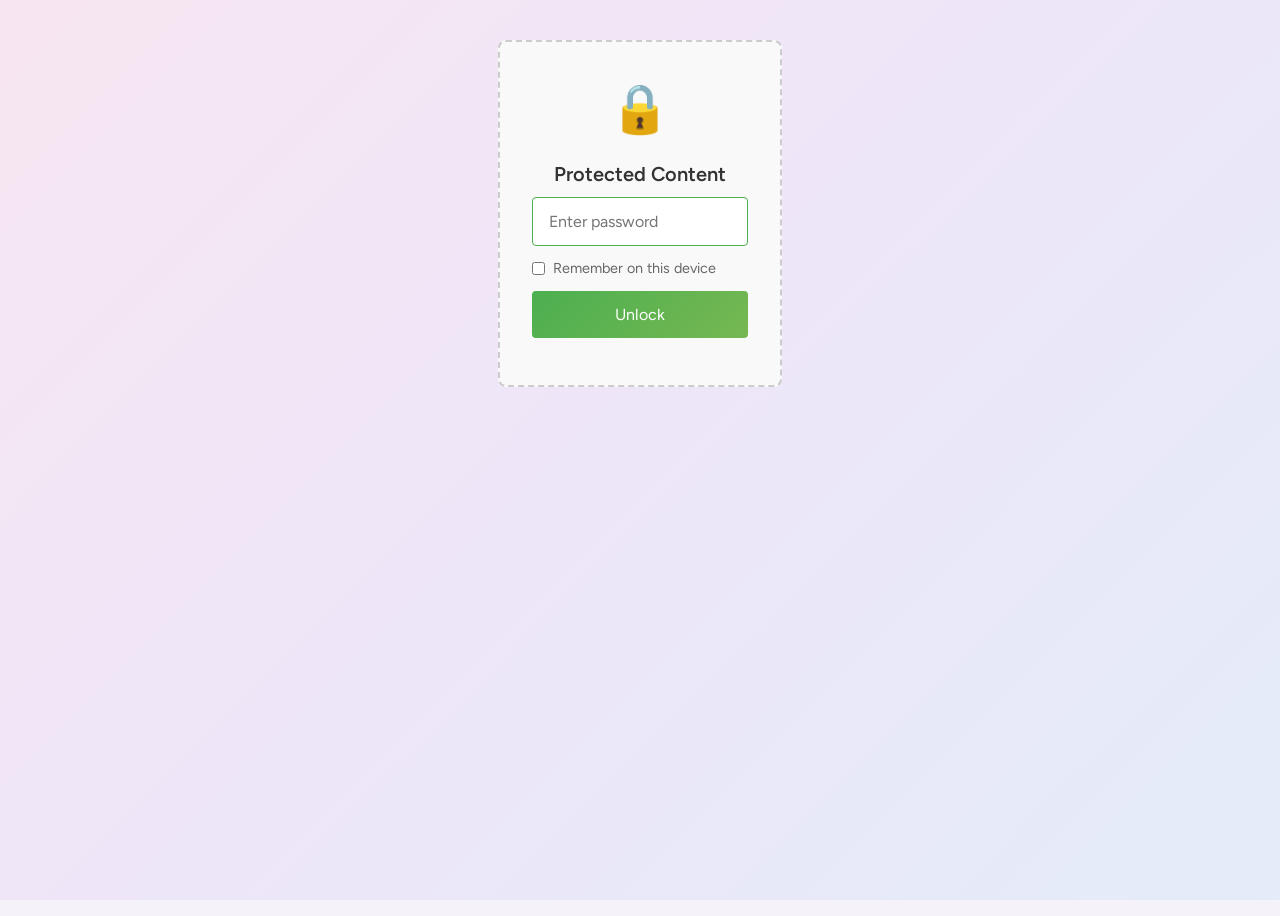
==== _locked/index.html @ 4f294f59 "Locking page" ====
<html><head><title>Polish Collection</title>
<meta content="width=device-width, initial-scale=1, viewport-fit=cover" name="viewport"/>
<meta content="cover" name="claude:viewport-fit-sides"/>
<link href="resources/favicon.ico" rel="shortcut icon" type="image/x-icon"/>
<link href="https://fonts.googleapis.com/css2?family=Bricolage+Grotesque:opsz,wght@12..96,500;12..96,700&amp;family=Figtree:wght@400;500;600&amp;display=swap" rel="stylesheet"/>
<style>
/* Layout: sticky header + tab bar over one scrolling column; lists in cards on a soft lavender wash. */
:root {
  --bg: #f6f2fa;
  --wash: linear-gradient(135deg, #f8dcea 0%, #e6dcf6 48%, #d4e7f6 100%);
  --surface: #ffffff;
  --surface-2: #f1ebf8;
  --ink: #2a2433;
  --muted: #6c6479;
  --line: #e2d9ee;
  --accent: #7a5cb3;
  --accent-ink: #ffffff;
  --accent-soft: #e9e0f7;
  --pink: #d9689c;
  --good: #2b8a54;
  --bad: #bf4038;
  --shadow: 0 1px 2px rgba(60, 40, 90, .08), 0 6px 20px rgba(60, 40, 90, .06);
  --font-display: "Bricolage Grotesque", "Avenir Next", "Segoe UI", sans-serif;
  --font-body: "Figtree", "Avenir Next", "Segoe UI", system-ui, sans-serif;
}
@media (prefers-color-scheme: dark) {
  :root:not([data-theme="light"]) {
    --bg: #16121d;
    --wash: linear-gradient(135deg, #2c1a2a 0%, #241d38 48%, #172337 100%);
    --surface: #211b2c;
    --surface-2: #2b2339;
    --ink: #efe9f7;
    --muted: #a99fba;
    --line: #382e4a;
    --accent: #b99cf2;
    --accent-ink: #1b1428;
    --accent-soft: #35294d;
    --pink: #ee86b4;
    --good: #6cc791;
    --bad: #f28c84;
    --shadow: 0 1px 2px rgba(0, 0, 0, .4), 0 6px 20px rgba(0, 0, 0, .25);
    color-scheme: dark;
  }
}
:root[data-theme="dark"] {
  --bg: #16121d;
  --wash: linear-gradient(135deg, #2c1a2a 0%, #241d38 48%, #172337 100%);
  --surface: #211b2c;
  --surface-2: #2b2339;
  --ink: #efe9f7;
  --muted: #a99fba;
  --line: #382e4a;
  --accent: #b99cf2;
  --accent-ink: #1b1428;
  --accent-soft: #35294d;
  --pink: #ee86b4;
  --good: #6cc791;
  --bad: #f28c84;
  --shadow: 0 1px 2px rgba(0, 0, 0, .4), 0 6px 20px rgba(0, 0, 0, .25);
  color-scheme: dark;
}

* { box-sizing: border-box; }
html, body { min-height: 100%; }
body {
  background: var(--bg);
  color: var(--ink);
  font: 15px/1.45 var(--font-body);
  padding-left: max(16px, env(safe-area-inset-left, 0px));
  padding-right: max(16px, env(safe-area-inset-right, 0px));
  padding-block: 0;
}
body::before { content: ""; position: fixed; inset: 0; background: var(--wash); opacity: .55; z-index: -1; pointer-events: none; }
button, input, select { font: inherit; color: inherit; }
button { cursor: pointer; }
a { color: var(--accent); }
:focus-visible { outline: 2px solid var(--accent); outline-offset: 2px; border-radius: 6px; }

.app { max-width: 960px; margin: 0 auto; padding-bottom: 40px; }

/* header */
.top { display: flex; align-items: center; gap: 12px; padding: 14px 0 8px; }
.tools { display: flex; align-items: center; gap: 6px; flex: none; }
.brandmark { font: 700 24px/1 var(--font-display); letter-spacing: -.01em; margin: 0; flex: 1 1 auto; min-width: 0; }
.brandmark small { display: block; font: 500 12px/1.3 var(--font-body); letter-spacing: 0; color: var(--muted); margin-top: 4px; }
.chip { display: inline-flex; align-items: center; gap: 8px; background: var(--surface); border: 1px solid var(--line); border-radius: 999px; padding: 5px 12px 5px 6px; font-size: 13px; max-width: 100%; }
.chip.plain { padding: 5px 12px; }
.chip img { width: 22px; height: 22px; border-radius: 50%; }
.chip span { overflow: hidden; text-overflow: ellipsis; white-space: nowrap; }
.icon-btn { background: var(--surface); border: 1px solid var(--line); border-radius: 10px; width: 38px; height: 38px; display: inline-grid; place-items: center; }
.icon-btn svg { width: 18px; height: 18px; }

/* tabs */
.tabs { display: flex; gap: 4px; background: var(--surface); border: 1px solid var(--line); border-radius: 14px; padding: 4px; position: sticky; top: env(safe-area-inset-top, 0px); z-index: 5; box-shadow: var(--shadow); overflow-x: auto; scrollbar-width: none; }
.tabs::-webkit-scrollbar { display: none; }
.tab { flex: 1 0 auto; border: 0; background: transparent; border-radius: 10px; padding: 9px 12px; display: flex; align-items: center; justify-content: center; gap: 7px; font-weight: 600; font-size: 14px; color: var(--muted); white-space: nowrap; }
.tab svg { width: 17px; height: 17px; }
.tab[aria-selected="true"] { background: var(--accent); color: var(--accent-ink); }
.tab .count { font-size: 11px; font-weight: 600; background: var(--accent-soft); color: var(--accent); border-radius: 999px; padding: 1px 7px; min-width: 20px; text-align: center; }
.tab[aria-selected="true"] .count { background: rgba(255, 255, 255, .25); color: inherit; }
@media (max-width: 520px) { .tab { padding: 9px 10px; } .tab .label { display: none; } .tab[aria-selected="true"] .label { display: inline; } }

/* toolbar */
.bar { display: flex; flex-wrap: wrap; gap: 8px; padding: 14px 0 10px; align-items: center; }
.search { flex: 1 1 220px; min-width: 0; position: relative; }
.search input { width: 100%; background: var(--surface); border: 1px solid var(--line); border-radius: 12px; padding: 10px 12px 10px 38px; }
.search svg { position: absolute; left: 12px; top: 50%; transform: translateY(-50%); width: 16px; height: 16px; color: var(--muted); }
.btn { background: var(--surface); border: 1px solid var(--line); border-radius: 12px; padding: 9px 13px; display: inline-flex; align-items: center; gap: 7px; font-weight: 500; font-size: 14px; }
.btn svg { width: 16px; height: 16px; }
.btn.primary { background: var(--accent); color: var(--accent-ink); border-color: transparent; }
.btn.on { border-color: var(--accent); color: var(--accent); }
.btn[disabled] { opacity: .45; cursor: default; }
.seg { display: inline-flex; background: var(--surface); border: 1px solid var(--line); border-radius: 12px; padding: 3px; }
.seg button { border: 0; background: transparent; border-radius: 9px; padding: 6px 12px; font-size: 14px; color: var(--muted); font-weight: 500; }
.seg button[aria-pressed="true"] { background: var(--accent-soft); color: var(--accent); }

.summary { display: flex; flex-wrap: wrap; gap: 6px 16px; color: var(--muted); font-size: 13px; padding: 0 2px 8px; }
.summary b { color: var(--ink); font-weight: 600; }

/* menus */
.pop { position: fixed; z-index: 30; background: var(--surface); border: 1px solid var(--line); border-radius: 12px; box-shadow: var(--shadow); padding: 6px; min-width: 190px; }
.pop button { display: flex; align-items: center; gap: 9px; width: 100%; text-align: left; border: 0; background: transparent; padding: 8px 10px; border-radius: 8px; font-size: 14px; }
.pop button:hover { background: var(--surface-2); }
.pop button[aria-checked="true"] { color: var(--accent); font-weight: 600; }
.pop svg { width: 16px; height: 16px; flex: none; }
.anchor { position: relative; display: inline-block; }

/* groups & rows */
.card { background: var(--surface); border: 1px solid var(--line); border-radius: 16px; box-shadow: var(--shadow); overflow: hidden; margin-bottom: 12px; }
.ghead { width: 100%; display: flex; align-items: center; gap: 10px; border: 0; background: transparent; padding: 12px 14px; text-align: left; font: 600 16px/1.2 var(--font-display); }
.ghead .chev { width: 16px; height: 16px; flex: none; transition: transform .15s; color: var(--muted); }
.ghead[aria-expanded="true"] .chev { transform: rotate(90deg); }
.ghead .n { margin-left: auto; font: 500 12px var(--font-body); color: var(--muted); }
.ghead .gt { min-width: 0; overflow: hidden; text-overflow: ellipsis; }
.sub { border-top: 1px solid var(--line); }
.subhead { width: 100%; display: flex; align-items: center; gap: 8px; border: 0; background: var(--surface-2); padding: 8px 14px 8px 18px; text-align: left; font-weight: 600; font-size: 14px; color: var(--accent); }
.subhead .chev { width: 14px; height: 14px; transition: transform .15s; flex: none; }
.subhead[aria-expanded="true"] .chev { transform: rotate(90deg); }
.subhead .n { margin-left: auto; font-size: 12px; color: var(--muted); font-weight: 500; }

.row { display: flex; align-items: center; gap: 12px; padding: 10px 14px; border-top: 1px solid var(--line); }
.ghead + .row, .subhead + .row { border-top: 1px solid var(--line); }
.row .main { flex: 1 1 auto; min-width: 0; background: transparent; border: 0; padding: 0; text-align: left; display: flex; align-items: center; gap: 12px; }
.row .txt { min-width: 0; flex: 1 1 auto; }
.row .nm { font-weight: 600; font-size: 15px; overflow-wrap: anywhere; }
.row .br { font-size: 12px; color: var(--muted); }
.row .co { font-size: 13px; color: var(--accent); }
.row .fi { font-size: 12px; color: var(--muted); }
.row .side { text-align: right; flex: none; display: flex; flex-direction: column; align-items: flex-end; gap: 2px; font-size: 12px; color: var(--muted); }
.row .chk { flex: none; width: 24px; height: 24px; border-radius: 50%; border: 2px solid var(--line); display: grid; place-items: center; color: transparent; }
.row .chk svg { width: 14px; height: 14px; stroke-width: 3; }
.row.picked { background: var(--accent-soft); }
.row.picked .chk { background: var(--accent); border-color: var(--accent); color: var(--accent-ink); }
#bulk { position: fixed; left: 0; right: 0; bottom: 0; z-index: 30; display: flex; align-items: center; gap: 10px; flex-wrap: wrap; justify-content: space-between;
  padding: 10px max(16px, env(safe-area-inset-left, 0px)) calc(10px + env(safe-area-inset-bottom, 0px)) max(16px, env(safe-area-inset-right, 0px));
  background: var(--surface); border-top: 1px solid var(--line); box-shadow: 0 -6px 20px rgba(60, 40, 90, .12); }
#bulk .count { color: var(--muted); font-size: 13px; flex: 1 1 auto; text-align: center; }
.btn.danger { color: var(--bad); }
body.selecting .app { padding-bottom: 90px; }
.row .side .price { font-size: 12px; }
.row .side.strong .price { font-size: 14px; font-weight: 600; color: var(--ink); }
.row .side .in { color: var(--good); } .row .side .out { color: var(--bad); }
.row .side:not(.strong) .in, .row .side:not(.strong) .out { color: var(--muted); font-size: 11px; }
.tag { font-size: 11px; display: inline-flex; align-items: center; gap: 4px; }
.tag svg { width: 11px; height: 11px; }
.more { flex: none; width: 34px; height: 34px; border-radius: 10px; border: 1px solid transparent; background: transparent; display: grid; place-items: center; color: var(--muted); }
.more:hover { background: var(--surface-2); }
.more svg { width: 18px; height: 18px; }
@media (max-width: 480px) { .row .side .perml { display: none; } }

.thumb { position: relative; flex: none; border-radius: 22%; overflow: hidden; border: 2.5px solid var(--line); background: var(--surface-2); display: grid; place-items: center; }
.thumb img { width: 100%; height: 100%; object-fit: cover; display: block; }
.thumb.logo img { object-fit: contain; padding: 12%; }
.thumb .q { font-size: 12px; color: var(--muted); }

.empty { text-align: center; color: var(--muted); padding: 48px 16px; }
.empty b { display: block; font: 600 17px var(--font-display); color: var(--ink); margin-bottom: 4px; }

/* brand tiles (database > brands) */
.brandrow { display: flex; align-items: center; gap: 12px; width: 100%; background: transparent; border: 0; border-top: 1px solid var(--line); padding: 10px 14px; text-align: left; }
.brandrow:first-child { border-top: 0; }
.brandrow .nm { font: 600 16px var(--font-display); }
.brandrow .sub2 { font-size: 12px; color: var(--muted); }
.brandrow .chev { margin-left: auto; width: 16px; height: 16px; color: var(--muted); }

/* detail */
.backbar { display: flex; align-items: center; gap: 10px; padding: 14px 0 10px; }
.detail h2 { font: 700 26px/1.15 var(--font-display); margin: 6px 0 2px; overflow-wrap: anywhere; }
.detail .by { color: var(--muted); margin: 0 0 14px; }
.by button, .link { background: none; border: 0; padding: 0; color: var(--accent); text-decoration: underline; text-underline-offset: 3px; }
.status-pick { display: grid; grid-template-columns: repeat(4, 1fr); gap: 6px; margin-bottom: 14px; }
.status-pick button { background: var(--surface); border: 1px solid var(--line); border-radius: 12px; padding: 10px 4px; display: flex; flex-direction: column; align-items: center; gap: 4px; font-size: 12px; font-weight: 500; }
.status-pick button svg { width: 20px; height: 20px; }
.status-pick button[aria-pressed="true"] { background: var(--accent-soft); border-color: var(--accent); color: var(--accent); }
.gallery { position: relative; margin-bottom: 14px; }
.track { display: flex; overflow-x: auto; scroll-snap-type: x mandatory; scrollbar-width: none; border-radius: 18px; background: var(--surface); border: 1px solid var(--line); }
.track::-webkit-scrollbar { display: none; }
.slide { flex: 0 0 100%; scroll-snap-align: center; height: 300px; display: flex; align-items: center; justify-content: center; padding: 10px; box-sizing: border-box; }
.slide img { height: 100%; width: auto; max-width: 100%; object-fit: contain; border-radius: 16px; }
.slide .nophoto { color: var(--muted); font-size: 13px; text-align: center; }
.dots { display: flex; gap: 6px; justify-content: center; padding-top: 8px; }
.dots i { width: 7px; height: 7px; border-radius: 50%; background: var(--line); display: block; }
.dots i.on { background: var(--ink); }
.arrow { position: absolute; top: 140px; transform: translateY(-50%); width: 34px; height: 34px; border-radius: 50%; border: 1px solid var(--line); background: var(--surface); opacity: .9; display: grid; place-items: center; }
.arrow.l { left: 8px; } .arrow.r { right: 8px; }
.arrow svg { width: 16px; height: 16px; }
.bigsw { height: 160px; border-radius: 18px; border: 1px solid var(--line); display: grid; place-items: center; margin-bottom: 14px; }
.panel { background: var(--surface); border: 1px solid var(--line); border-radius: 16px; box-shadow: var(--shadow); margin-bottom: 12px; overflow: hidden; }
.panel h3 { margin: 0; padding: 12px 14px 4px; font: 600 12px var(--font-body); text-transform: uppercase; letter-spacing: .08em; color: var(--muted); }
.kv { display: flex; justify-content: space-between; gap: 16px; padding: 9px 14px; border-top: 1px solid var(--line); align-items: center; }
.panel h3 + .kv { border-top: 0; }
.kv span:first-child { color: var(--muted); flex: none; }
.kv span:last-child { text-align: right; min-width: 0; overflow-wrap: anywhere; display: inline-flex; align-items: center; gap: 8px; justify-content: flex-end; }
.sw { width: 18px; height: 18px; border-radius: 50%; border: 1px solid var(--line); display: inline-block; flex: none; }
.about { padding: 6px 14px 14px; font-size: 14px; white-space: pre-line; }
.linkrow { display: flex; align-items: center; gap: 10px; padding: 12px 14px; border-top: 1px solid var(--line); text-decoration: none; color: var(--ink); background: transparent; border-left: 0; border-right: 0; border-bottom: 0; width: 100%; text-align: left; }
.panel h3 + .linkrow { border-top: 0; }
.linkrow svg.ext { margin-left: auto; width: 14px; height: 14px; color: var(--muted); }
.linkrow .ig, .glyph { width: 22px; height: 22px; flex: none; }
.tagrow { display: flex; flex-wrap: wrap; gap: 8px; padding: 4px 14px 14px; }
.tagrow a { background: var(--surface-2); border-radius: 999px; padding: 6px 12px; font-size: 13px; text-decoration: none; }

/* brand header */
.bhead { display: flex; gap: 14px; align-items: center; padding: 6px 0 12px; }
.bhead h2 { font: 700 26px/1.1 var(--font-display); margin: 0; overflow-wrap: anywhere; }
.bhead .meta { color: var(--muted); font-size: 14px; margin-top: 4px; }
.socials { display: flex; flex-wrap: wrap; gap: 10px; padding-bottom: 12px; align-items: center; }
.soc { background: var(--surface); border: 1px solid var(--line); border-radius: 12px; padding: 8px 12px; display: inline-flex; align-items: center; gap: 8px; text-decoration: none; color: var(--ink); font-size: 14px; }
.soc svg { width: 20px; height: 20px; }

/* filter sheet */
.sheet-back { position: fixed; inset: 0; background: rgba(15, 10, 25, .45); z-index: 40; display: grid; align-items: end; justify-items: center; }
.sheet { background: var(--bg); width: min(560px, 100%); max-height: 86vh; overflow: auto; border-radius: 20px 20px 0 0; padding: 14px 16px calc(18px + env(safe-area-inset-bottom, 0px)); border: 1px solid var(--line); }
.sheet .hd { display: flex; align-items: center; gap: 10px; padding-bottom: 10px; }
.sheet .hd b { font: 700 18px var(--font-display); flex: 1; text-align: center; }
.sheet details { background: var(--surface); border: 1px solid var(--line); border-radius: 14px; margin-bottom: 10px; }
.sheet summary { padding: 12px 14px; font-weight: 600; cursor: pointer; display: flex; align-items: center; gap: 8px; list-style: none; }
.sheet summary::-webkit-details-marker { display: none; }
.sheet summary .dot { width: 8px; height: 8px; border-radius: 50%; background: var(--accent); }
.opt { display: flex; align-items: center; gap: 10px; width: 100%; border: 0; border-top: 1px solid var(--line); background: transparent; padding: 10px 14px; text-align: left; }
.opt .ck { margin-left: auto; width: 16px; height: 16px; color: var(--accent); visibility: hidden; }
.opt[aria-pressed="true"] .ck { visibility: visible; }
.field { background: var(--surface); border: 1px solid var(--line); border-radius: 14px; padding: 12px 14px; margin-bottom: 10px; }
.field label { display: flex; align-items: center; justify-content: space-between; gap: 12px; }
.field .hint { color: var(--muted); font-size: 12px; margin-top: 6px; }
.pricein { display: flex; gap: 8px; align-items: center; }
.pricein input { width: 100%; min-width: 0; background: var(--surface-2); border: 1px solid var(--line); border-radius: 10px; padding: 8px 10px; }
.switch { appearance: none; width: 44px; height: 26px; border-radius: 999px; background: var(--line); position: relative; flex: none; cursor: pointer; }
.switch::after { content: ""; position: absolute; top: 3px; left: 3px; width: 20px; height: 20px; border-radius: 50%; background: #fff; transition: transform .15s; }
.switch:checked { background: var(--accent); }
.switch:checked::after { transform: translateX(18px); }

.toast { position: fixed; left: 50%; transform: translateX(-50%); bottom: calc(18px + env(safe-area-inset-bottom, 0px)); background: var(--ink); color: var(--bg); padding: 10px 16px; border-radius: 12px; font-size: 14px; z-index: 60; max-width: calc(100% - 32px); }
.note { font-size: 13px; color: var(--muted); background: var(--surface); border: 1px solid var(--line); border-radius: 12px; padding: 10px 12px; margin: 4px 0 10px; }
.note b { color: var(--ink); }
.loading { padding: 60px 0; text-align: center; color: var(--muted); }
@media (prefers-reduced-motion: reduce) { * { transition: none !important; scroll-behavior: auto !important; } }
/* keep content clear of the notch / status bar */
body { padding-top: env(safe-area-inset-top, 0px); }
.tabs { top: env(safe-area-inset-top, 0px); }

/* stop iOS Safari from zooming in when a field is focused */
input, select, textarea { font-size: 16px; }

/* comfortable touch targets (44px is the usual minimum) */
.icon-btn { width: 44px; height: 44px; }
.more { width: 44px; height: 44px; }
.btn { min-height: 44px; }
.seg button { min-height: 36px; padding: 6px 14px; }
.opt, .pop button { min-height: 44px; }

/* no sticky hover states or double-tap-zoom delay on touch */
button, .tab, .row, .opt { touch-action: manipulation; -webkit-tap-highlight-color: transparent; }

@media (hover: none) {
  .pop button:hover, .more:hover { background: transparent; }
  .arrow { display: none; }            /* swipe the gallery instead */
}

@media (max-width: 480px) {
  .top { flex-wrap: wrap; }
  .brandmark { font-size: 21px; flex-basis: 100%; }
  .tools { margin-left: auto; }
  .slide { height: 240px; }
  .detail h2, .bhead h2 { font-size: 22px; }
  .status-pick { gap: 4px; }
  .row { gap: 10px; padding: 10px 12px; }
  .thumb { max-width: 48px; max-height: 48px; }
  .sheet { max-height: 92vh; }
  .pop { max-width: calc(100vw - 24px); }
}
@media (max-width: 600px) {
  .bar { gap: 6px; }
  .bar .search { flex: 1 1 0; min-width: 0; }          /* search takes whatever space is left */
  .bar .btn { flex: none; width: 44px; padding: 0; justify-content: center; }
  .bar .btn .lbl { display: none; }                    /* icon-only */
  .bar .btn svg { width: 20px; height: 20px; }
  .bar .anchor { flex: none; }
  .bar .seg { flex: 1 0 100%; order: -1; }             /* Brands/Polishes toggle gets its own row above */
  .bar .seg button { flex: 1; }
}
.icon-btn[hidden] { display: none; }
.detail h2 { margin-top: 14px; }
.bhead { padding-top: 14px; }
</style>
<style data-pagevault-runtime="true">
/* pagevault styles */

pagevault {
  display: block;
}

pagevault[data-pv-v4] {
  min-height: 200px;
  display: flex;
  align-items: center;
  justify-content: center;
}

.pagevault-container {
  text-align: center;
  padding: 2rem;
  border: 2px dashed #ccc;
  border-radius: 8px;
  background: #f9f9f9;
  max-width: 400px;
  margin: 2rem auto;
}

.pagevault-icon {
  font-size: 3rem;
  margin-bottom: 1rem;
}

.pagevault-title {
  font-size: 1.25rem;
  font-weight: 600;
  margin-bottom: 0.5rem;
  color: #333;
}

.pagevault-hint {
  color: #666;
  font-size: 0.9rem;
  margin-bottom: 1rem;
}

.pagevault-form {
  display: flex;
  flex-direction: column;
  gap: 0.75rem;
}

.pagevault-input {
  padding: 0.75rem 1rem;
  border: 1px solid #ccc;
  border-radius: 4px;
  font-size: 1rem;
  outline: none;
  transition: border-color 0.2s;
}

.pagevault-input:focus {
  border-color: #4CAF50;
}

.pagevault-button {
  padding: 0.75rem 1rem;
  background: linear-gradient(135deg, #4CAF50, #76B852);
  color: white;
  border: none;
  border-radius: 4px;
  font-size: 1rem;
  cursor: pointer;
  transition: opacity 0.2s;
}

.pagevault-button:hover {
  opacity: 0.9;
}

.pagevault-button:disabled {
  opacity: 0.5;
  cursor: not-allowed;
}

.pagevault-error {
  color: #dc3545;
  font-size: 0.9rem;
  margin-top: 0.5rem;
}

.pagevault-remember {
  display: flex;
  align-items: center;
  gap: 0.5rem;
  font-size: 0.9rem;
  color: #666;
}

.pagevault-remember input {
  margin: 0;
}

/* Dark mode */
@media (prefers-color-scheme: dark) {
  .pagevault-container { background: #1e1e2e; border-color: #444; }
  .pagevault-title { color: #e0e0e0; }
  .pagevault-hint { color: #999; }
  .pagevault-input { background: #2a2a3a; border-color: #555; color: #e0e0e0; }
  .pagevault-remember { color: #999; }
}
</style><script data-pagevault-runtime="true">
/* pagevault runtime v4 */
(function() {
  'use strict';

  var CONFIG = {
    title: "Protected Content",
    buttonText: "Unlock",
    errorText: "Incorrect password",
    placeholder: "Enter password",
    usernamePlaceholder: "Enter username",
    defaultRemember: "ask",
    rememberDays: 0,
    autoPrompt: true
  };
  function escapeHtml(str) {
    return str.replace(/&/g, '&amp;').replace(/</g, '&lt;').replace(/>/g, '&gt;').replace(/"/g, '&quot;');
  }

  // v4 chunked crypto helpers for region + wrap decryption.
  //
  // Usage:
  //   const result = await decryptV4(envelope, chunks, password, username, onProgress);
  //   // result is {bytes: Uint8Array, meta: object} or null on failure.
  //
  // The envelope is the parsed JSON from a <script data-pv-meta>/<script id="pv-meta"> tag.
  // chunks is an ordered array of base64 strings (region callers pass
  // the chunk text content; wrap callers typically collect from the DOM
  // and remove each element after decryption to free memory).

  function _hexToBytes(hex) {
    const bytes = new Uint8Array(hex.length / 2);
    for (let i = 0; i < hex.length; i += 2) {
      bytes[i / 2] = parseInt(hex.substr(i, 2), 16);
    }
    return bytes;
  }

  function _b64ToBytes(b64) {
    const raw = atob(b64);
    const bytes = new Uint8Array(raw.length);
    for (let i = 0; i < raw.length; i++) bytes[i] = raw.charCodeAt(i);
    return bytes;
  }

  function _deriveChunkIv(ivBase, chunkIndex) {
    const iv = new Uint8Array(ivBase);
    iv[8]  ^= (chunkIndex >>> 24) & 0xFF;
    iv[9]  ^= (chunkIndex >>> 16) & 0xFF;
    iv[10] ^= (chunkIndex >>> 8)  & 0xFF;
    iv[11] ^=  chunkIndex         & 0xFF;
    return iv;
  }

  async function _deriveKey(secret, salt) {
    const enc = new TextEncoder();
    const keyMaterial = await crypto.subtle.importKey(
      'raw', enc.encode(secret), 'PBKDF2', false, ['deriveBits', 'deriveKey']
    );
    return crypto.subtle.deriveKey(
      { name: 'PBKDF2', salt: salt, iterations: 310000, hash: 'SHA-256' },
      keyMaterial,
      { name: 'AES-GCM', length: 256 },
      false,
      ['decrypt']
    );
  }

  // Content integrity hash used by region decryption to verify
  // meta.content_hash against the decrypted text. Matches Python's
  // content_hash(): first 16 bytes of SHA-256(utf-8(content)) as hex.
  async function computeHash(content) {
    const encoder = new TextEncoder();
    const data = encoder.encode(content);
    const hashBuffer = await crypto.subtle.digest('SHA-256', data);
    const hashArray = new Uint8Array(hashBuffer).slice(0, 16);
    return Array.from(hashArray, b => b.toString(16).padStart(2, '0')).join('');
  }

  async function decryptV4(envelope, chunks, password, username, onProgress) {
    try {
      if (envelope.v !== 4) {
        throw new Error('Unsupported envelope version: ' + envelope.v);
      }

      const salt = _hexToBytes(envelope.salt);
      const secret = username ? username + ':' + password : password;
      const wrappingKey = await _deriveKey(secret, salt);

      // Unwrap CEK — try each key blob until one succeeds.
      let cekRaw = null;
      for (const keyBlob of envelope.keys) {
        const blobIv = _b64ToBytes(keyBlob.iv);
        const blobCt = _b64ToBytes(keyBlob.ct);
        try {
          cekRaw = await crypto.subtle.decrypt(
            { name: 'AES-GCM', iv: blobIv }, wrappingKey, blobCt
          );
          break;
        } catch (e) { continue; }
      }
      if (!cekRaw) throw new Error('No matching key found — wrong password?');

      const cek = await crypto.subtle.importKey(
        'raw', cekRaw, { name: 'AES-GCM', length: 256 }, false, ['decrypt']
      );

      // Decrypt metadata (independent of chunks).
      const metaIv = _b64ToBytes(envelope.meta_iv);
      const metaCt = _b64ToBytes(envelope.meta_ct);
      const metaPlain = await crypto.subtle.decrypt(
        { name: 'AES-GCM', iv: metaIv }, cek, metaCt
      );
      const meta = JSON.parse(new TextDecoder().decode(metaPlain));

      // Decrypt chunks.
      const ivBase = _b64ToBytes(envelope.iv_base);
      const parts = [];
      let totalLen = 0;
      for (let i = 0; i < envelope.chunk_count; i++) {
        const b64 = chunks[i];
        if (typeof b64 !== 'string') {
          throw new Error('Missing chunk ' + i);
        }
        const ct = _b64ToBytes(b64);
        const chunkIv = _deriveChunkIv(ivBase, i);
        const plain = await crypto.subtle.decrypt(
          { name: 'AES-GCM', iv: chunkIv }, cek, ct
        );
        const plainBytes = new Uint8Array(plain);
        parts.push(plainBytes);
        totalLen += plainBytes.length;
        if (onProgress) onProgress(i + 1, envelope.chunk_count);
      }

      // Concatenate chunks into one contiguous Uint8Array.
      const bytes = new Uint8Array(totalLen);
      let offset = 0;
      for (const p of parts) {
        bytes.set(p, offset);
        offset += p.length;
      }

      return { bytes: bytes, meta: meta };
    } catch (e) {
      console.error('v4 decryption failed:', e);
      return null;
    }
  }

  // readV4FromScope — collect encrypted envelope + chunk texts from the DOM.
  //
  // Supports two layouts:
  //   Region format: <script data-pv-meta> + <script data-pv-chunk="N"> siblings
  //                  inside a <pagevault> element.
  //   Wrap format:   <script id="pv-meta"> + <script id="pv-N"> at document level.
  //
  // Arguments:
  //   scope — the element to search within (a <pagevault> el for region;
  //            document for wrap).
  //
  // Returns {envelope, chunks} where envelope is the parsed JSON object and
  // chunks is an ordered array of base64 strings, or null if the meta script
  // is not found.  Each chunk element is removed from the DOM after being read
  // to free memory.

  function readV4FromScope(scope) {
    // --- Locate meta script ---
    var metaScript = null;

    // Region layout: direct child with data-pv-meta attribute
    if (scope.querySelector) {
      metaScript = scope.querySelector('script[data-pv-meta]');
    }
    // Wrap layout fallback: <script id="pv-meta"> anywhere in document
    if (!metaScript) {
      metaScript = document.getElementById('pv-meta');
    }
    if (!metaScript) return null;

    var envelope;
    try {
      envelope = JSON.parse(metaScript.textContent);
    } catch (e) {
      console.error('[pagevault] Invalid pv-meta JSON:', e);
      return null;
    }

    var chunks = [];

    // --- Collect chunks: region layout (data-pv-chunk attribute) ---
    var chunkTags = [];
    if (scope.querySelectorAll) {
      var tagged = scope.querySelectorAll('script[data-pv-chunk]');
      for (var i = 0; i < tagged.length; i++) {
        var el = tagged[i];
        var idx = parseInt(el.getAttribute('data-pv-chunk'), 10);
        if (!Number.isNaN(idx)) {
          chunkTags.push([idx, el.textContent || '', el]);
        }
      }
    }

    if (chunkTags.length > 0) {
      // Sort by index and extract text; remove each element to free memory.
      chunkTags.sort(function(a, b) { return a[0] - b[0]; });
      for (var j = 0; j < chunkTags.length; j++) {
        chunks.push(chunkTags[j][1]);
        chunkTags[j][2].remove();
      }
    } else {
      // --- Wrap layout fallback: <script id="pv-N"> ---
      var count = envelope.chunk_count || 0;
      for (var k = 0; k < count; k++) {
        var chunkEl = document.getElementById('pv-' + k);
        if (!chunkEl) {
          console.error('[pagevault] Missing chunk element pv-' + k);
          return null;
        }
        chunks.push(chunkEl.textContent || '');
        chunkEl.remove();
      }
    }

    return { envelope: envelope, chunks: chunks };
  }

  // Storage utilities
  const STORAGE_KEY = 'pagevault_passwords';

  function getStoredPasswords() {
    try {
      const stored = localStorage.getItem(STORAGE_KEY);
      if (!stored) return {};
      const data = JSON.parse(stored);
      // Check expiration
      const now = Date.now();
      const filtered = {};
      for (const [key, value] of Object.entries(data)) {
        if (!value.expires || value.expires > now) {
          filtered[key] = value;
        }
      }
      return filtered;
    } catch {
      return {};
    }
  }

  function storeCredentials(password, username, remember) {
    if (remember === 'none') return;
    const cred = username ? { username, password } : { password };
    if (remember === 'session') {
      sessionStorage.setItem(STORAGE_KEY, JSON.stringify(cred));
      return;
    }
    const data = getStoredPasswords();
    const expires = CONFIG.rememberDays > 0
      ? Date.now() + (CONFIG.rememberDays * 24 * 60 * 60 * 1000)
      : null;
    data[location.origin] = { ...cred, expires };
    localStorage.setItem(STORAGE_KEY, JSON.stringify(data));
  }

  function getStoredCredentials() {
    // Check session first
    const session = sessionStorage.getItem(STORAGE_KEY);
    if (session) {
      try {
        const cred = JSON.parse(session);
        return cred.password ? cred : { password: session };
      } catch {
        return { password: session };
      }
    }
    // Check localStorage
    const data = getStoredPasswords();
    const entry = data[location.origin];
    if (!entry) return null;
    return entry.password ? entry : null;
  }

  function clearStoredPasswords() {
    localStorage.removeItem(STORAGE_KEY);
    sessionStorage.removeItem(STORAGE_KEY);
  }

  // URL fragment handling (only logout — password via URL removed for security)
  function checkFragment() {
    const hash = location.hash.slice(1);
    if (!hash) return null;

    if (hash === 'pagevault_logout') {
      clearStoredPasswords();
      // Navigate without the hash — works on file:// unlike history.replaceState
      location.replace(location.pathname + location.search);
      return 'logout';
    }

    return null;
  }

// === Script activation infrastructure ===
  // Snapshot the original page methods ONCE at runtime load. All handlers
  // share these — concurrent decryption is serialized via __pvActivationChain
  // so the shims always restore the true originals, never another handler's shim.
  var __pvOrigDocAddListener = document.addEventListener.bind(document);
  var __pvOrigWinAddListener = window.addEventListener.bind(window);
  var __pvOrigDocWrite = document.write.bind(document);
  var __pvOrigDocWriteln = document.writeln.bind(document);
  var __pvActivationChain = Promise.resolve();

  // Re-execute scripts in a decrypted region. The browser does not run
  // <script> tags inserted via innerHTML, so we re-create each one.
  // Inline scripts run synchronously on replaceChild; external scripts
  // (with src) load asynchronously — we wait for onload before the next.
  // Lifecycle events (DOMContentLoaded, load) already fired before
  // decryption, so we shim them, collect callbacks, and fire after
  // activation. Errors in any script are caught and logged so the
  // shims always restore via the finally block.
  function __pvActivateContent(el, meta, done) {
    var origOnload = window.onload;  // snapshot for change-detection
    var dclCallbacks = [];
    var wlCallbacks = [];

    // Install shims (page-wide for the duration of activation)
    document.write = function(s) {
      if (s) console.warn('[pagevault] document.write() suppressed during activation:', s);
    };
    document.writeln = function(s) {
      if (s) console.warn('[pagevault] document.writeln() suppressed during activation:', s);
    };
    document.addEventListener = function(type, fn, opts) {
      if (type === 'DOMContentLoaded') dclCallbacks.push(fn);
      else __pvOrigDocAddListener(type, fn, opts);
    };
    window.addEventListener = function(type, fn, opts) {
      if (type === 'load') wlCallbacks.push(fn);
      else __pvOrigWinAddListener(type, fn, opts);
    };

    function restoreShims() {
      document.addEventListener = __pvOrigDocAddListener;
      window.addEventListener = __pvOrigWinAddListener;
      document.write = __pvOrigDocWrite;
      document.writeln = __pvOrigDocWriteln;
    }

    // Permissive JS MIME-type detection (matches HTML spec)
    function isExecutable(s) {
      var t = (s.getAttribute('type') || '').toLowerCase();
      if (!t) return true;
      if (t === 'module') return true;
      return /javascript|ecmascript|jscript/.test(t);
    }

    var scripts = Array.from(el.querySelectorAll('script'));

    function finalize() {
      restoreShims();
      dclCallbacks.forEach(function(fn) {
        try { fn(); } catch(e) { console.error('[pagevault] DOMContentLoaded callback error:', e); }
      });
      wlCallbacks.forEach(function(fn) {
        try { fn(); } catch(e) { console.error('[pagevault] load callback error:', e); }
      });
      // Only re-fire onload if a decrypted script REPLACED it
      if (typeof window.onload === 'function' && window.onload !== origOnload) {
        try { window.onload(new Event('load')); } catch(e) { console.error('[pagevault] onload error:', e); }
      }
      el.dispatchEvent(new CustomEvent('pagevault:activated', {
        bubbles: true,
        detail: { element: el, meta: meta }
      }));
      done();
    }

    function activateNext(i) {
      try {
        // Loop through synchronous (inline) scripts; only recurse on async boundary
        while (i < scripts.length) {
          var old = scripts[i];
          if (!isExecutable(old)) { i++; continue; }
          if (!old.parentNode) { i++; continue; }  // ancestor was removed by an earlier script
          var s = document.createElement('script');
          for (var j = 0; j < old.attributes.length; j++) {
            var a = old.attributes[j];
            s.setAttribute(a.name, a.value);
          }
          var hasSrc = old.hasAttribute('src');
          if (!hasSrc && old.textContent) s.textContent = old.textContent;
          if (hasSrc) {
            // Capture index and src in IIFE so closures don't share mutated state
            (function(idx, srcUrl) {
              s.onload = function() { activateNext(idx + 1); };
              s.onerror = function() {
                console.error('[pagevault] Failed to load:', srcUrl);
                activateNext(idx + 1);
              };
            })(i, old.getAttribute('src'));
            old.parentNode.replaceChild(s, old);
            return;  // suspend until onload/onerror fires
          }
          old.parentNode.replaceChild(s, old);
          i++;
        }
        finalize();
      } catch (e) {
        console.error('[pagevault] script activation error:', e);
        try { finalize(); } catch(_) {}
      }
    }

    activateNext(0);
  }

  // Element handler — uses a plain class instead of Custom Elements because
  // the spec requires hyphenated names and <pagevault> has no hyphen.
  // All values set via innerHTML are either:
  //   - escapeHtml()-wrapped user strings (hint, title, placeholder, button text)
  //   - static HTML template literals (form structure, lock icon)
  //   - decrypted content from AES-256-GCM (trusted after authenticated decryption)
  class PagevaultHandler {
    constructor(el) {
      this.el = el;
      this.el._pvDecrypted = false;
      // Snapshot v4 envelope + chunks before rendering the prompt
      // (rendering clears innerHTML which would discard them).
      // readV4FromScope is provided by core/chunks.js.
      this._snapshot = readV4FromScope(el);
      this._render();
      this._tryAutoDecrypt();
    }

    _render() {
      const el = this.el;
      const hint = el.getAttribute('data-hint');
      const title = el.getAttribute('data-title') || CONFIG.title;
      const remember = el.getAttribute('data-remember') || CONFIG.defaultRemember;
      const isUserMode = el.getAttribute('data-mode') === 'user';

      el.innerHTML = `
        <div class="pagevault-container">
          <div class="pagevault-icon">🔒</div>
          <div class="pagevault-title">${escapeHtml(title)}</div>
          ${hint ? `<div class="pagevault-hint">${escapeHtml(hint)}</div>` : ''}
          <form class="pagevault-form">
            ${isUserMode ? `<input type="text" class="pagevault-input pagevault-username" placeholder="${escapeHtml(CONFIG.usernamePlaceholder)}" autocomplete="username">` : ''}
            <input type="password" class="pagevault-input" placeholder="${escapeHtml(CONFIG.placeholder)}" autocomplete="current-password">
            ${remember === 'ask' ? `
              <label class="pagevault-remember">
                <input type="checkbox" name="remember">
                Remember on this device
              </label>
            ` : ''}
            <button type="submit" class="pagevault-button">${escapeHtml(CONFIG.buttonText)}</button>
            <div class="pagevault-error" style="display: none;"></div>
          </form>
        </div>
      `;

      const form = el.querySelector('form');
      const passwordInput = el.querySelector('input[type="password"]');
      const usernameInput = el.querySelector('.pagevault-username');
      const error = el.querySelector('.pagevault-error');

      form.addEventListener('submit', async (e) => {
        e.preventDefault();
        const password = passwordInput.value;
        if (!password) return;
        const username = usernameInput ? usernameInput.value : null;

        // Capture checkbox state BEFORE decryption replaces innerHTML
        const rememberCheckbox = el.querySelector('input[name="remember"]');
        const wantsRemember = remember === 'local' || (rememberCheckbox && rememberCheckbox.checked);

        const button = el.querySelector('button');
        button.disabled = true;
        button.textContent = 'Decrypting...';

        const success = await this._decrypt(password, username);

        if (!success) {
          error.textContent = CONFIG.errorText;
          error.style.display = 'block';
          button.disabled = false;
          button.textContent = CONFIG.buttonText;
          passwordInput.value = '';
          passwordInput.focus();
        } else {
          // Store credentials if requested
          if (wantsRemember) {
            storeCredentials(password, username, 'local');
          } else if (remember === 'session') {
            storeCredentials(password, username, 'session');
          }
        }
      });

      // Focus appropriate input if auto-prompt
      if (CONFIG.autoPrompt) {
        const focusTarget = usernameInput || passwordInput;
        setTimeout(() => focusTarget.focus(), 100);
      }
    }

    async _tryAutoDecrypt() {
      // Check URL fragment (only logout supported)
      const fragment = checkFragment();
      if (fragment === 'logout') return;

      // Try stored credentials
      const cred = getStoredCredentials();
      if (cred) {
        await this._decrypt(cred.password, cred.username || null);
      }
    }

    async _decrypt(password, username) {
      const el = this.el;
      if (!this._snapshot) return false;

      const result = await decryptV4(
        this._snapshot.envelope,
        this._snapshot.chunks,
        password,
        username
      );
      if (result === null) return false;

      const meta = result.meta || {};
      if (meta.kind && meta.kind !== 'html_fragment') {
        console.error('Unexpected envelope kind for region:', meta.kind);
        return false;
      }

      // Decode UTF-8 text and strip trailing NUL padding (from --pad).
      let content = new TextDecoder().decode(result.bytes);
      content = content.replace(/\0+$/, '');

      // Verify content hash if present in encrypted metadata.
      const expectedHash = meta.content_hash;
      if (expectedHash) {
        const actualHash = await computeHash(content);
        if (actualHash !== expectedHash) {
          console.error('Content hash mismatch - decryption may be corrupted');
          return false;
        }
      }

      // Clear v4 attributes and reveal content.
      el.removeAttribute('data-pv-v4');
      el.removeAttribute('data-mode');
      // Decrypted content is trusted — it was authenticated by AES-256-GCM
      // (user encrypted their own content; AES-GCM provides authenticity)
      el.innerHTML = content;
      el._pvDecrypted = true;

      // Fire decrypted event immediately — content is in the DOM,
      // listeners that just need to know "the content is here" don't
      // wait for script activation. A separate pagevault:activated
      // event fires after all scripts have run.
      el.dispatchEvent(new CustomEvent('pagevault:decrypted', {
        bubbles: true,
        detail: { element: el, meta: meta }
      }));

      // Serialize script activation across handlers via a page-level
      // promise chain. Global shims (document.addEventListener,
      // document.write, etc.) cannot be safely interleaved across
      // concurrent decryptions, so we ensure only one activation runs
      // at a time. See __pvActivateContent for the activation routine.
      __pvActivationChain = __pvActivationChain.then(function() {
        return new Promise(function(resolve) {
          __pvActivateContent(el, meta, resolve);
        });
      });

      return true;
    }
  }

  // Initialize all v4-encrypted <pagevault> elements.
  // Wrapped in DOMContentLoaded since the script is in <head> but the
  // elements are in <body> — they don't exist yet at script parse time.
  function initAll() {
    document.querySelectorAll('pagevault[data-pv-v4]').forEach(function(el) {
      if (!el._pvHandler) {
        el._pvHandler = new PagevaultHandler(el);
      }
    });
  }
  if (document.readyState === 'loading') {
    document.addEventListener('DOMContentLoaded', initAll);
  } else {
    initAll();
  }

})();
</script></head><body><pagevault data-pv-v4="" data-remember="ask"><script data-pv-meta="" type="application/json">{"v": 4, "alg": "aes-256-gcm", "kdf": "pbkdf2-sha256", "iter": 310000, "salt": "fad127df5766a35c3294686f619c55e9", "keys": [{"iv": "/VLMIlmXkTK/xmw8", "ct": "dQZ+ijQ4t+XRV+VPvL5HJ/EUSNvPOnZDVkFRNzlodMA41pdmUnBEuYUdmj1WZhW1"}], "iv_base": "7uLY0GdzqegZRGFi", "chunk_size": 1048576, "chunk_count": 1, "total_size": 1099, "meta_iv": "+7Y2zK3DHXPtrTEn", "meta_ct": "h2VreLGjp9YCKySu9fj4sffudVvkrwr8EqaKThMGy4HaXTWxC74R+Ju1vBxiL5asoyRwTKAdCNAXdrJTY7uUkFP/iz+V+etmfpOecrvWYvOXVhziZWJwWiA+YLPPI78uAC0nMM3t7EbXTz72fJCJwm4YhIoNPvtisPlotDoRNb/ugGsuOepOV2xCmdvy1Z9u0xvBmPTrmpduJQS1AXOBO9pAU6kMVaB36I4MC0n/8WvxnJI="}</script><script data-pv-chunk="0" type="x-pv">GMyhbYLlPKugfq+g9RIo/CaQ7dC/GWj3hNZK4jnkuUjvHoYKnO16Qbqb9QE/SuJZsfsB13Hcie5G6tkUXpkM8vSDyfU/xpT7cb0dQ3oNiVDdNZ1/tjKoV/gncSFSeUv3/K+gu2IxATB1YVKKAJYC52M40mYs0yQ+YGyLRl/qrqa4bBRXCYU9q42oiJ3a2wPsXg7GVIcrfnlroHKPUCs5K+c39NorOaYqiYAdr8EHFu+xiFcs/WDVtd0IwzLiFhg6Sepj7VxAVD0vOg8yObl9sukQrNzKhIyZekeV9E9G4XneJkV+w6cOiFGVEGlNLM95D+T+6fhoD7fahQ/9yto++cgo9hJBtAviNcuqBgYArBeKYC5N1KbRaLLoVOzv/HptozxaxwbsdzOTBYN2MSsbqANR03A2qZnyK/aG7NotQpcnEX+W8Kt/[base64]/qB+fhEJlbRcHMjfP4EHC7lx2HomKd4umKHCXp7WeJR85IDg2n+CukNvq2GgkNsK+xT4lrq61fWGuLmIF+ldMdXnK9ldtx0MgKQbMvIPgWgvRcKlhxnfzFdlmYvDPml7Ar/E0UM17c1v4nA5WpcTXMwleMZRv20dGH4djzeajFaWT8fpdwIAukkmHBG0dFQsc+PPNmp8V2adWBCsZylj7EppJoOqJBIU4BGoQYV2OnL2WiciE8OBMjwEY+jFVsBPFYJozzADS3iHq/r+8chLhmngLmgog/AUIMn04fNstzdo9MVpXH5DYEigjn/tvmJE1XEVmytLr0IoB6L6PU87eXxGUf7oxCZnjvYYcTvgfW2SJ6xkcLIv76ZFY4Ga+/62TMMYg3ce98U2FtR1uhWvtFaX2oakYSgpgg+KKEXXUETGie7qFEg88GLgCFgIkw2dq8wxMQswO1Z6rr+Lkq1lIjLZgF9szmxpOWYuGIfaUn/XYso9nVaM4GHbxz4Af1/SrfFe6L8NHp6thaFjg9HEOKSIjxhoqTCeEYeSOVau2ELLQk0clIzyQX/jkVtrWon0QY6c6cdlHS2py32nlrdOPwzj02ArDe32u8nfXPZAX6WOA1E+zop9Z/V/Urr10MXPX3FOvwDQgSHb2Lg+Q0YyBOw9XhgpSfTJlROYUIcL7ohJR7EXOGv8v+5S15J0k02xNaIVl1mOQb+ZMnDXdL/VHRzOQPrm7TAP8Vd1Dmkfl9s1520LL4V86XnS34epDM2NcMsWLtdDoYUaPO30IvNS4aXa4G/c6OhNmk2LjqWxen4U20oXbLaqZans/x6WF/Ka193/8=</script></pagevault></body></html>
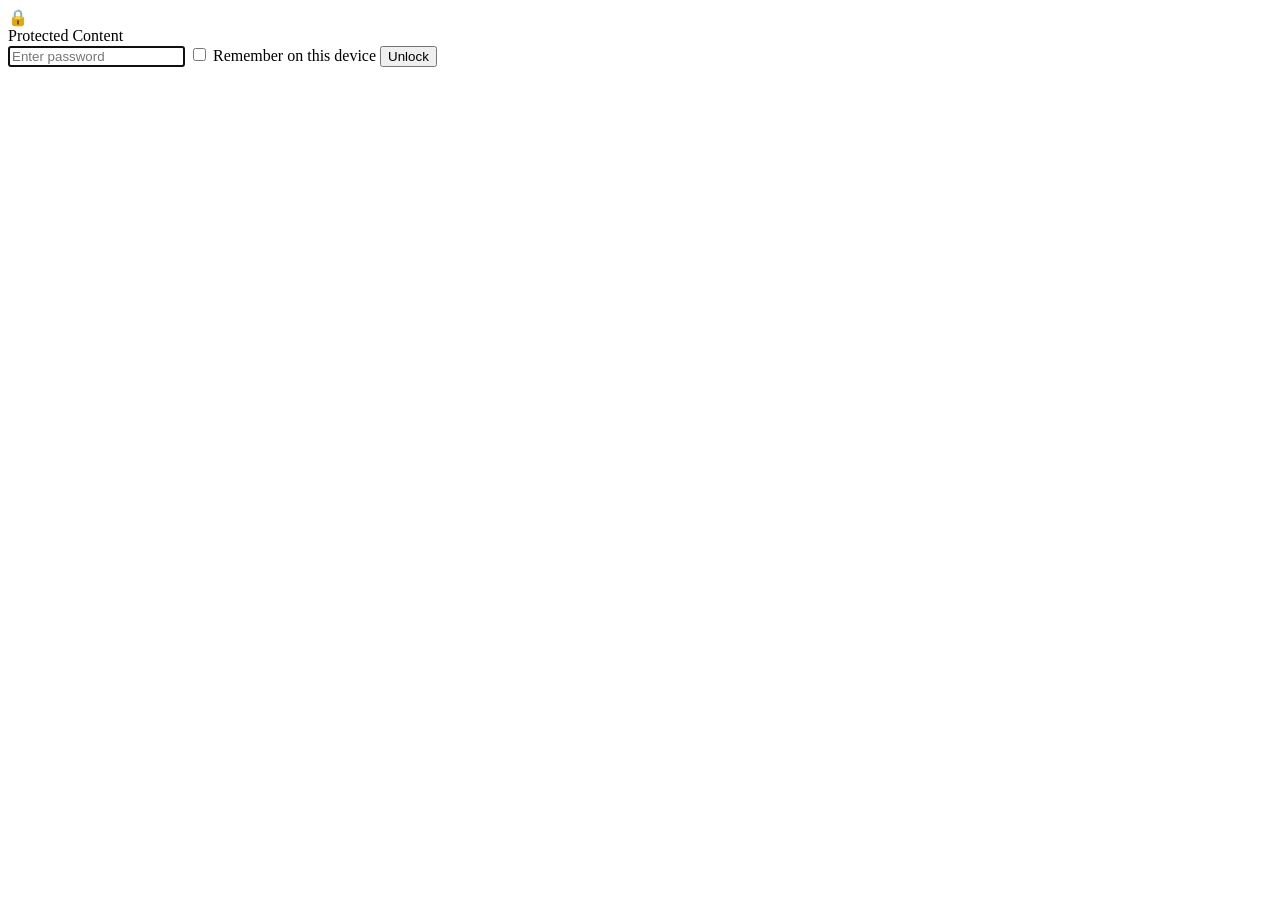
==== commit 234f8db2: "Add styles for layout, components, and dark mode support in styles.css" ====
--- a/_locked/index.html
+++ b/_locked/index.html
@@ -1,1012 +1,524 @@
-<html><head><title>Polish Collection</title>
-<meta content="width=device-width, initial-scale=1, viewport-fit=cover" name="viewport"/>
-<meta content="cover" name="claude:viewport-fit-sides"/>
-<link href="resources/favicon.ico" rel="shortcut icon" type="image/x-icon"/>
-<link href="https://fonts.googleapis.com/css2?family=Bricolage+Grotesque:opsz,wght@12..96,500;12..96,700&amp;family=Figtree:wght@400;500;600&amp;display=swap" rel="stylesheet"/>
-<style>
-/* Layout: sticky header + tab bar over one scrolling column; lists in cards on a soft lavender wash. */
-:root {
-  --bg: #f6f2fa;
-  --wash: linear-gradient(135deg, #f8dcea 0%, #e6dcf6 48%, #d4e7f6 100%);
-  --surface: #ffffff;
-  --surface-2: #f1ebf8;
-  --ink: #2a2433;
-  --muted: #6c6479;
-  --line: #e2d9ee;
-  --accent: #7a5cb3;
-  --accent-ink: #ffffff;
-  --accent-soft: #e9e0f7;
-  --pink: #d9689c;
-  --good: #2b8a54;
-  --bad: #bf4038;
-  --shadow: 0 1px 2px rgba(60, 40, 90, .08), 0 6px 20px rgba(60, 40, 90, .06);
-  --font-display: "Bricolage Grotesque", "Avenir Next", "Segoe UI", sans-serif;
-  --font-body: "Figtree", "Avenir Next", "Segoe UI", system-ui, sans-serif;
-}
-@media (prefers-color-scheme: dark) {
-  :root:not([data-theme="light"]) {
-    --bg: #16121d;
-    --wash: linear-gradient(135deg, #2c1a2a 0%, #241d38 48%, #172337 100%);
-    --surface: #211b2c;
-    --surface-2: #2b2339;
-    --ink: #efe9f7;
-    --muted: #a99fba;
-    --line: #382e4a;
-    --accent: #b99cf2;
-    --accent-ink: #1b1428;
-    --accent-soft: #35294d;
-    --pink: #ee86b4;
-    --good: #6cc791;
-    --bad: #f28c84;
-    --shadow: 0 1px 2px rgba(0, 0, 0, .4), 0 6px 20px rgba(0, 0, 0, .25);
-    color-scheme: dark;
-  }
-}
-:root[data-theme="dark"] {
-  --bg: #16121d;
-  --wash: linear-gradient(135deg, #2c1a2a 0%, #241d38 48%, #172337 100%);
-  --surface: #211b2c;
-  --surface-2: #2b2339;
-  --ink: #efe9f7;
-  --muted: #a99fba;
-  --line: #382e4a;
-  --accent: #b99cf2;
-  --accent-ink: #1b1428;
-  --accent-soft: #35294d;
-  --pink: #ee86b4;
-  --good: #6cc791;
-  --bad: #f28c84;
-  --shadow: 0 1px 2px rgba(0, 0, 0, .4), 0 6px 20px rgba(0, 0, 0, .25);
-  color-scheme: dark;
-}
-
-* { box-sizing: border-box; }
-html, body { min-height: 100%; }
-body {
-  background: var(--bg);
-  color: var(--ink);
-  font: 15px/1.45 var(--font-body);
-  padding-left: max(16px, env(safe-area-inset-left, 0px));
-  padding-right: max(16px, env(safe-area-inset-right, 0px));
-  padding-block: 0;
-}
-body::before { content: ""; position: fixed; inset: 0; background: var(--wash); opacity: .55; z-index: -1; pointer-events: none; }
-button, input, select { font: inherit; color: inherit; }
-button { cursor: pointer; }
-a { color: var(--accent); }
-:focus-visible { outline: 2px solid var(--accent); outline-offset: 2px; border-radius: 6px; }
-
-.app { max-width: 960px; margin: 0 auto; padding-bottom: 40px; }
-
-/* header */
-.top { display: flex; align-items: center; gap: 12px; padding: 14px 0 8px; }
-.tools { display: flex; align-items: center; gap: 6px; flex: none; }
-.brandmark { font: 700 24px/1 var(--font-display); letter-spacing: -.01em; margin: 0; flex: 1 1 auto; min-width: 0; }
-.brandmark small { display: block; font: 500 12px/1.3 var(--font-body); letter-spacing: 0; color: var(--muted); margin-top: 4px; }
-.chip { display: inline-flex; align-items: center; gap: 8px; background: var(--surface); border: 1px solid var(--line); border-radius: 999px; padding: 5px 12px 5px 6px; font-size: 13px; max-width: 100%; }
-.chip.plain { padding: 5px 12px; }
-.chip img { width: 22px; height: 22px; border-radius: 50%; }
-.chip span { overflow: hidden; text-overflow: ellipsis; white-space: nowrap; }
-.icon-btn { background: var(--surface); border: 1px solid var(--line); border-radius: 10px; width: 38px; height: 38px; display: inline-grid; place-items: center; }
-.icon-btn svg { width: 18px; height: 18px; }
-
-/* tabs */
-.tabs { display: flex; gap: 4px; background: var(--surface); border: 1px solid var(--line); border-radius: 14px; padding: 4px; position: sticky; top: env(safe-area-inset-top, 0px); z-index: 5; box-shadow: var(--shadow); overflow-x: auto; scrollbar-width: none; }
-.tabs::-webkit-scrollbar { display: none; }
-.tab { flex: 1 0 auto; border: 0; background: transparent; border-radius: 10px; padding: 9px 12px; display: flex; align-items: center; justify-content: center; gap: 7px; font-weight: 600; font-size: 14px; color: var(--muted); white-space: nowrap; }
-.tab svg { width: 17px; height: 17px; }
-.tab[aria-selected="true"] { background: var(--accent); color: var(--accent-ink); }
-.tab .count { font-size: 11px; font-weight: 600; background: var(--accent-soft); color: var(--accent); border-radius: 999px; padding: 1px 7px; min-width: 20px; text-align: center; }
-.tab[aria-selected="true"] .count { background: rgba(255, 255, 255, .25); color: inherit; }
-@media (max-width: 520px) { .tab { padding: 9px 10px; } .tab .label { display: none; } .tab[aria-selected="true"] .label { display: inline; } }
-
-/* toolbar */
-.bar { display: flex; flex-wrap: wrap; gap: 8px; padding: 14px 0 10px; align-items: center; }
-.search { flex: 1 1 220px; min-width: 0; position: relative; }
-.search input { width: 100%; background: var(--surface); border: 1px solid var(--line); border-radius: 12px; padding: 10px 12px 10px 38px; }
-.search svg { position: absolute; left: 12px; top: 50%; transform: translateY(-50%); width: 16px; height: 16px; color: var(--muted); }
-.btn { background: var(--surface); border: 1px solid var(--line); border-radius: 12px; padding: 9px 13px; display: inline-flex; align-items: center; gap: 7px; font-weight: 500; font-size: 14px; }
-.btn svg { width: 16px; height: 16px; }
-.btn.primary { background: var(--accent); color: var(--accent-ink); border-color: transparent; }
-.btn.on { border-color: var(--accent); color: var(--accent); }
-.btn[disabled] { opacity: .45; cursor: default; }
-.seg { display: inline-flex; background: var(--surface); border: 1px solid var(--line); border-radius: 12px; padding: 3px; }
-.seg button { border: 0; background: transparent; border-radius: 9px; padding: 6px 12px; font-size: 14px; color: var(--muted); font-weight: 500; }
-.seg button[aria-pressed="true"] { background: var(--accent-soft); color: var(--accent); }
-
-.summary { display: flex; flex-wrap: wrap; gap: 6px 16px; color: var(--muted); font-size: 13px; padding: 0 2px 8px; }
-.summary b { color: var(--ink); font-weight: 600; }
-
-/* menus */
-.pop { position: fixed; z-index: 30; background: var(--surface); border: 1px solid var(--line); border-radius: 12px; box-shadow: var(--shadow); padding: 6px; min-width: 190px; }
-.pop button { display: flex; align-items: center; gap: 9px; width: 100%; text-align: left; border: 0; background: transparent; padding: 8px 10px; border-radius: 8px; font-size: 14px; }
-.pop button:hover { background: var(--surface-2); }
-.pop button[aria-checked="true"] { color: var(--accent); font-weight: 600; }
-.pop svg { width: 16px; height: 16px; flex: none; }
-.anchor { position: relative; display: inline-block; }
-
-/* groups & rows */
-.card { background: var(--surface); border: 1px solid var(--line); border-radius: 16px; box-shadow: var(--shadow); overflow: hidden; margin-bottom: 12px; }
-.ghead { width: 100%; display: flex; align-items: center; gap: 10px; border: 0; background: transparent; padding: 12px 14px; text-align: left; font: 600 16px/1.2 var(--font-display); }
-.ghead .chev { width: 16px; height: 16px; flex: none; transition: transform .15s; color: var(--muted); }
-.ghead[aria-expanded="true"] .chev { transform: rotate(90deg); }
-.ghead .n { margin-left: auto; font: 500 12px var(--font-body); color: var(--muted); }
-.ghead .gt { min-width: 0; overflow: hidden; text-overflow: ellipsis; }
-.sub { border-top: 1px solid var(--line); }
-.subhead { width: 100%; display: flex; align-items: center; gap: 8px; border: 0; background: var(--surface-2); padding: 8px 14px 8px 18px; text-align: left; font-weight: 600; font-size: 14px; color: var(--accent); }
-.subhead .chev { width: 14px; height: 14px; transition: transform .15s; flex: none; }
-.subhead[aria-expanded="true"] .chev { transform: rotate(90deg); }
-.subhead .n { margin-left: auto; font-size: 12px; color: var(--muted); font-weight: 500; }
-
-.row { display: flex; align-items: center; gap: 12px; padding: 10px 14px; border-top: 1px solid var(--line); }
-.ghead + .row, .subhead + .row { border-top: 1px solid var(--line); }
-.row .main { flex: 1 1 auto; min-width: 0; background: transparent; border: 0; padding: 0; text-align: left; display: flex; align-items: center; gap: 12px; }
-.row .txt { min-width: 0; flex: 1 1 auto; }
-.row .nm { font-weight: 600; font-size: 15px; overflow-wrap: anywhere; }
-.row .br { font-size: 12px; color: var(--muted); }
-.row .co { font-size: 13px; color: var(--accent); }
-.row .fi { font-size: 12px; color: var(--muted); }
-.row .side { text-align: right; flex: none; display: flex; flex-direction: column; align-items: flex-end; gap: 2px; font-size: 12px; color: var(--muted); }
-.row .chk { flex: none; width: 24px; height: 24px; border-radius: 50%; border: 2px solid var(--line); display: grid; place-items: center; color: transparent; }
-.row .chk svg { width: 14px; height: 14px; stroke-width: 3; }
-.row.picked { background: var(--accent-soft); }
-.row.picked .chk { background: var(--accent); border-color: var(--accent); color: var(--accent-ink); }
-#bulk { position: fixed; left: 0; right: 0; bottom: 0; z-index: 30; display: flex; align-items: center; gap: 10px; flex-wrap: wrap; justify-content: space-between;
-  padding: 10px max(16px, env(safe-area-inset-left, 0px)) calc(10px + env(safe-area-inset-bottom, 0px)) max(16px, env(safe-area-inset-right, 0px));
-  background: var(--surface); border-top: 1px solid var(--line); box-shadow: 0 -6px 20px rgba(60, 40, 90, .12); }
-#bulk .count { color: var(--muted); font-size: 13px; flex: 1 1 auto; text-align: center; }
-.btn.danger { color: var(--bad); }
-body.selecting .app { padding-bottom: 90px; }
-.row .side .price { font-size: 12px; }
-.row .side.strong .price { font-size: 14px; font-weight: 600; color: var(--ink); }
-.row .side .in { color: var(--good); } .row .side .out { color: var(--bad); }
-.row .side:not(.strong) .in, .row .side:not(.strong) .out { color: var(--muted); font-size: 11px; }
-.tag { font-size: 11px; display: inline-flex; align-items: center; gap: 4px; }
-.tag svg { width: 11px; height: 11px; }
-.more { flex: none; width: 34px; height: 34px; border-radius: 10px; border: 1px solid transparent; background: transparent; display: grid; place-items: center; color: var(--muted); }
-.more:hover { background: var(--surface-2); }
-.more svg { width: 18px; height: 18px; }
-@media (max-width: 480px) { .row .side .perml { display: none; } }
-
-.thumb { position: relative; flex: none; border-radius: 22%; overflow: hidden; border: 2.5px solid var(--line); background: var(--surface-2); display: grid; place-items: center; }
-.thumb img { width: 100%; height: 100%; object-fit: cover; display: block; }
-.thumb.logo img { object-fit: contain; padding: 12%; }
-.thumb .q { font-size: 12px; color: var(--muted); }
-
-.empty { text-align: center; color: var(--muted); padding: 48px 16px; }
-.empty b { display: block; font: 600 17px var(--font-display); color: var(--ink); margin-bottom: 4px; }
-
-/* brand tiles (database > brands) */
-.brandrow { display: flex; align-items: center; gap: 12px; width: 100%; background: transparent; border: 0; border-top: 1px solid var(--line); padding: 10px 14px; text-align: left; }
-.brandrow:first-child { border-top: 0; }
-.brandrow .nm { font: 600 16px var(--font-display); }
-.brandrow .sub2 { font-size: 12px; color: var(--muted); }
-.brandrow .chev { margin-left: auto; width: 16px; height: 16px; color: var(--muted); }
-
-/* detail */
-.backbar { display: flex; align-items: center; gap: 10px; padding: 14px 0 10px; }
-.detail h2 { font: 700 26px/1.15 var(--font-display); margin: 6px 0 2px; overflow-wrap: anywhere; }
-.detail .by { color: var(--muted); margin: 0 0 14px; }
-.by button, .link { background: none; border: 0; padding: 0; color: var(--accent); text-decoration: underline; text-underline-offset: 3px; }
-.status-pick { display: grid; grid-template-columns: repeat(4, 1fr); gap: 6px; margin-bottom: 14px; }
-.status-pick button { background: var(--surface); border: 1px solid var(--line); border-radius: 12px; padding: 10px 4px; display: flex; flex-direction: column; align-items: center; gap: 4px; font-size: 12px; font-weight: 500; }
-.status-pick button svg { width: 20px; height: 20px; }
-.status-pick button[aria-pressed="true"] { background: var(--accent-soft); border-color: var(--accent); color: var(--accent); }
-.gallery { position: relative; margin-bottom: 14px; }
-.track { display: flex; overflow-x: auto; scroll-snap-type: x mandatory; scrollbar-width: none; border-radius: 18px; background: var(--surface); border: 1px solid var(--line); }
-.track::-webkit-scrollbar { display: none; }
-.slide { flex: 0 0 100%; scroll-snap-align: center; height: 300px; display: flex; align-items: center; justify-content: center; padding: 10px; box-sizing: border-box; }
-.slide img { height: 100%; width: auto; max-width: 100%; object-fit: contain; border-radius: 16px; }
-.slide .nophoto { color: var(--muted); font-size: 13px; text-align: center; }
-.dots { display: flex; gap: 6px; justify-content: center; padding-top: 8px; }
-.dots i { width: 7px; height: 7px; border-radius: 50%; background: var(--line); display: block; }
-.dots i.on { background: var(--ink); }
-.arrow { position: absolute; top: 140px; transform: translateY(-50%); width: 34px; height: 34px; border-radius: 50%; border: 1px solid var(--line); background: var(--surface); opacity: .9; display: grid; place-items: center; }
-.arrow.l { left: 8px; } .arrow.r { right: 8px; }
-.arrow svg { width: 16px; height: 16px; }
-.bigsw { height: 160px; border-radius: 18px; border: 1px solid var(--line); display: grid; place-items: center; margin-bottom: 14px; }
-.panel { background: var(--surface); border: 1px solid var(--line); border-radius: 16px; box-shadow: var(--shadow); margin-bottom: 12px; overflow: hidden; }
-.panel h3 { margin: 0; padding: 12px 14px 4px; font: 600 12px var(--font-body); text-transform: uppercase; letter-spacing: .08em; color: var(--muted); }
-.kv { display: flex; justify-content: space-between; gap: 16px; padding: 9px 14px; border-top: 1px solid var(--line); align-items: center; }
-.panel h3 + .kv { border-top: 0; }
-.kv span:first-child { color: var(--muted); flex: none; }
-.kv span:last-child { text-align: right; min-width: 0; overflow-wrap: anywhere; display: inline-flex; align-items: center; gap: 8px; justify-content: flex-end; }
-.sw { width: 18px; height: 18px; border-radius: 50%; border: 1px solid var(--line); display: inline-block; flex: none; }
-.about { padding: 6px 14px 14px; font-size: 14px; white-space: pre-line; }
-.linkrow { display: flex; align-items: center; gap: 10px; padding: 12px 14px; border-top: 1px solid var(--line); text-decoration: none; color: var(--ink); background: transparent; border-left: 0; border-right: 0; border-bottom: 0; width: 100%; text-align: left; }
-.panel h3 + .linkrow { border-top: 0; }
-.linkrow svg.ext { margin-left: auto; width: 14px; height: 14px; color: var(--muted); }
-.linkrow .ig, .glyph { width: 22px; height: 22px; flex: none; }
-.tagrow { display: flex; flex-wrap: wrap; gap: 8px; padding: 4px 14px 14px; }
-.tagrow a { background: var(--surface-2); border-radius: 999px; padding: 6px 12px; font-size: 13px; text-decoration: none; }
-
-/* brand header */
-.bhead { display: flex; gap: 14px; align-items: center; padding: 6px 0 12px; }
-.bhead h2 { font: 700 26px/1.1 var(--font-display); margin: 0; overflow-wrap: anywhere; }
-.bhead .meta { color: var(--muted); font-size: 14px; margin-top: 4px; }
-.socials { display: flex; flex-wrap: wrap; gap: 10px; padding-bottom: 12px; align-items: center; }
-.soc { background: var(--surface); border: 1px solid var(--line); border-radius: 12px; padding: 8px 12px; display: inline-flex; align-items: center; gap: 8px; text-decoration: none; color: var(--ink); font-size: 14px; }
-.soc svg { width: 20px; height: 20px; }
-
-/* filter sheet */
-.sheet-back { position: fixed; inset: 0; background: rgba(15, 10, 25, .45); z-index: 40; display: grid; align-items: end; justify-items: center; }
-.sheet { background: var(--bg); width: min(560px, 100%); max-height: 86vh; overflow: auto; border-radius: 20px 20px 0 0; padding: 14px 16px calc(18px + env(safe-area-inset-bottom, 0px)); border: 1px solid var(--line); }
-.sheet .hd { display: flex; align-items: center; gap: 10px; padding-bottom: 10px; }
-.sheet .hd b { font: 700 18px var(--font-display); flex: 1; text-align: center; }
-.sheet details { background: var(--surface); border: 1px solid var(--line); border-radius: 14px; margin-bottom: 10px; }
-.sheet summary { padding: 12px 14px; font-weight: 600; cursor: pointer; display: flex; align-items: center; gap: 8px; list-style: none; }
-.sheet summary::-webkit-details-marker { display: none; }
-.sheet summary .dot { width: 8px; height: 8px; border-radius: 50%; background: var(--accent); }
-.opt { display: flex; align-items: center; gap: 10px; width: 100%; border: 0; border-top: 1px solid var(--line); background: transparent; padding: 10px 14px; text-align: left; }
-.opt .ck { margin-left: auto; width: 16px; height: 16px; color: var(--accent); visibility: hidden; }
-.opt[aria-pressed="true"] .ck { visibility: visible; }
-.field { background: var(--surface); border: 1px solid var(--line); border-radius: 14px; padding: 12px 14px; margin-bottom: 10px; }
-.field label { display: flex; align-items: center; justify-content: space-between; gap: 12px; }
-.field .hint { color: var(--muted); font-size: 12px; margin-top: 6px; }
-.pricein { display: flex; gap: 8px; align-items: center; }
-.pricein input { width: 100%; min-width: 0; background: var(--surface-2); border: 1px solid var(--line); border-radius: 10px; padding: 8px 10px; }
-.switch { appearance: none; width: 44px; height: 26px; border-radius: 999px; background: var(--line); position: relative; flex: none; cursor: pointer; }
-.switch::after { content: ""; position: absolute; top: 3px; left: 3px; width: 20px; height: 20px; border-radius: 50%; background: #fff; transition: transform .15s; }
-.switch:checked { background: var(--accent); }
-.switch:checked::after { transform: translateX(18px); }
-
-.toast { position: fixed; left: 50%; transform: translateX(-50%); bottom: calc(18px + env(safe-area-inset-bottom, 0px)); background: var(--ink); color: var(--bg); padding: 10px 16px; border-radius: 12px; font-size: 14px; z-index: 60; max-width: calc(100% - 32px); }
-.note { font-size: 13px; color: var(--muted); background: var(--surface); border: 1px solid var(--line); border-radius: 12px; padding: 10px 12px; margin: 4px 0 10px; }
-.note b { color: var(--ink); }
-.loading { padding: 60px 0; text-align: center; color: var(--muted); }
-@media (prefers-reduced-motion: reduce) { * { transition: none !important; scroll-behavior: auto !important; } }
-/* keep content clear of the notch / status bar */
-body { padding-top: env(safe-area-inset-top, 0px); }
-.tabs { top: env(safe-area-inset-top, 0px); }
-
-/* stop iOS Safari from zooming in when a field is focused */
-input, select, textarea { font-size: 16px; }
-
-/* comfortable touch targets (44px is the usual minimum) */
-.icon-btn { width: 44px; height: 44px; }
-.more { width: 44px; height: 44px; }
-.btn { min-height: 44px; }
-.seg button { min-height: 36px; padding: 6px 14px; }
-.opt, .pop button { min-height: 44px; }
-
-/* no sticky hover states or double-tap-zoom delay on touch */
-button, .tab, .row, .opt { touch-action: manipulation; -webkit-tap-highlight-color: transparent; }
-
-@media (hover: none) {
-  .pop button:hover, .more:hover { background: transparent; }
-  .arrow { display: none; }            /* swipe the gallery instead */
-}
-
-@media (max-width: 480px) {
-  .top { flex-wrap: wrap; }
-  .brandmark { font-size: 21px; flex-basis: 100%; }
-  .tools { margin-left: auto; }
-  .slide { height: 240px; }
-  .detail h2, .bhead h2 { font-size: 22px; }
-  .status-pick { gap: 4px; }
-  .row { gap: 10px; padding: 10px 12px; }
-  .thumb { max-width: 48px; max-height: 48px; }
-  .sheet { max-height: 92vh; }
-  .pop { max-width: calc(100vw - 24px); }
-}
-@media (max-width: 600px) {
-  .bar { gap: 6px; }
-  .bar .search { flex: 1 1 0; min-width: 0; }          /* search takes whatever space is left */
-  .bar .btn { flex: none; width: 44px; padding: 0; justify-content: center; }
-  .bar .btn .lbl { display: none; }                    /* icon-only */
-  .bar .btn svg { width: 20px; height: 20px; }
-  .bar .anchor { flex: none; }
-  .bar .seg { flex: 1 0 100%; order: -1; }             /* Brands/Polishes toggle gets its own row above */
-  .bar .seg button { flex: 1; }
-}
-.icon-btn[hidden] { display: none; }
-.detail h2 { margin-top: 14px; }
-.bhead { padding-top: 14px; }
-</style>
-<style data-pagevault-runtime="true">
-/* pagevault styles */
-
-pagevault {
-  display: block;
-}
-
-pagevault[data-pv-v4] {
-  min-height: 200px;
-  display: flex;
-  align-items: center;
-  justify-content: center;
-}
-
-.pagevault-container {
-  text-align: center;
-  padding: 2rem;
-  border: 2px dashed #ccc;
-  border-radius: 8px;
-  background: #f9f9f9;
-  max-width: 400px;
-  margin: 2rem auto;
-}
-
-.pagevault-icon {
-  font-size: 3rem;
-  margin-bottom: 1rem;
-}
-
-.pagevault-title {
-  font-size: 1.25rem;
-  font-weight: 600;
-  margin-bottom: 0.5rem;
-  color: #333;
-}
-
-.pagevault-hint {
-  color: #666;
-  font-size: 0.9rem;
-  margin-bottom: 1rem;
-}
-
-.pagevault-form {
-  display: flex;
-  flex-direction: column;
-  gap: 0.75rem;
-}
-
-.pagevault-input {
-  padding: 0.75rem 1rem;
-  border: 1px solid #ccc;
-  border-radius: 4px;
-  font-size: 1rem;
-  outline: none;
-  transition: border-color 0.2s;
-}
-
-.pagevault-input:focus {
-  border-color: #4CAF50;
-}
-
-.pagevault-button {
-  padding: 0.75rem 1rem;
-  background: linear-gradient(135deg, #4CAF50, #76B852);
-  color: white;
-  border: none;
-  border-radius: 4px;
-  font-size: 1rem;
-  cursor: pointer;
-  transition: opacity 0.2s;
-}
-
-.pagevault-button:hover {
-  opacity: 0.9;
-}
-
-.pagevault-button:disabled {
-  opacity: 0.5;
-  cursor: not-allowed;
-}
-
-.pagevault-error {
-  color: #dc3545;
-  font-size: 0.9rem;
-  margin-top: 0.5rem;
-}
-
-.pagevault-remember {
-  display: flex;
-  align-items: center;
-  gap: 0.5rem;
-  font-size: 0.9rem;
-  color: #666;
-}
-
-.pagevault-remember input {
-  margin: 0;
-}
-
-/* Dark mode */
-@media (prefers-color-scheme: dark) {
-  .pagevault-container { background: #1e1e2e; border-color: #444; }
-  .pagevault-title { color: #e0e0e0; }
-  .pagevault-hint { color: #999; }
-  .pagevault-input { background: #2a2a3a; border-color: #555; color: #e0e0e0; }
-  .pagevault-remember { color: #999; }
-}
-</style><script data-pagevault-runtime="true">
-/* pagevault runtime v4 */
-(function() {
-  'use strict';
-
-  var CONFIG = {
-    title: "Protected Content",
-    buttonText: "Unlock",
-    errorText: "Incorrect password",
-    placeholder: "Enter password",
-    usernamePlaceholder: "Enter username",
-    defaultRemember: "ask",
-    rememberDays: 0,
-    autoPrompt: true
-  };
-  function escapeHtml(str) {
-    return str.replace(/&/g, '&amp;').replace(/</g, '&lt;').replace(/>/g, '&gt;').replace(/"/g, '&quot;');
-  }
-
-  // v4 chunked crypto helpers for region + wrap decryption.
-  //
-  // Usage:
-  //   const result = await decryptV4(envelope, chunks, password, username, onProgress);
-  //   // result is {bytes: Uint8Array, meta: object} or null on failure.
-  //
-  // The envelope is the parsed JSON from a <script data-pv-meta>/<script id="pv-meta"> tag.
-  // chunks is an ordered array of base64 strings (region callers pass
-  // the chunk text content; wrap callers typically collect from the DOM
-  // and remove each element after decryption to free memory).
-
-  function _hexToBytes(hex) {
-    const bytes = new Uint8Array(hex.length / 2);
-    for (let i = 0; i < hex.length; i += 2) {
-      bytes[i / 2] = parseInt(hex.substr(i, 2), 16);
-    }
-    return bytes;
-  }
-
-  function _b64ToBytes(b64) {
-    const raw = atob(b64);
-    const bytes = new Uint8Array(raw.length);
-    for (let i = 0; i < raw.length; i++) bytes[i] = raw.charCodeAt(i);
-    return bytes;
-  }
-
-  function _deriveChunkIv(ivBase, chunkIndex) {
-    const iv = new Uint8Array(ivBase);
-    iv[8]  ^= (chunkIndex >>> 24) & 0xFF;
-    iv[9]  ^= (chunkIndex >>> 16) & 0xFF;
-    iv[10] ^= (chunkIndex >>> 8)  & 0xFF;
-    iv[11] ^=  chunkIndex         & 0xFF;
-    return iv;
-  }
-
-  async function _deriveKey(secret, salt) {
-    const enc = new TextEncoder();
-    const keyMaterial = await crypto.subtle.importKey(
-      'raw', enc.encode(secret), 'PBKDF2', false, ['deriveBits', 'deriveKey']
-    );
-    return crypto.subtle.deriveKey(
-      { name: 'PBKDF2', salt: salt, iterations: 310000, hash: 'SHA-256' },
-      keyMaterial,
-      { name: 'AES-GCM', length: 256 },
-      false,
-      ['decrypt']
-    );
-  }
-
-  // Content integrity hash used by region decryption to verify
-  // meta.content_hash against the decrypted text. Matches Python's
-  // content_hash(): first 16 bytes of SHA-256(utf-8(content)) as hex.
-  async function computeHash(content) {
-    const encoder = new TextEncoder();
-    const data = encoder.encode(content);
-    const hashBuffer = await crypto.subtle.digest('SHA-256', data);
-    const hashArray = new Uint8Array(hashBuffer).slice(0, 16);
-    return Array.from(hashArray, b => b.toString(16).padStart(2, '0')).join('');
-  }
-
-  async function decryptV4(envelope, chunks, password, username, onProgress) {
-    try {
-      if (envelope.v !== 4) {
-        throw new Error('Unsupported envelope version: ' + envelope.v);
-      }
-
-      const salt = _hexToBytes(envelope.salt);
-      const secret = username ? username + ':' + password : password;
-      const wrappingKey = await _deriveKey(secret, salt);
-
-      // Unwrap CEK — try each key blob until one succeeds.
-      let cekRaw = null;
-      for (const keyBlob of envelope.keys) {
-        const blobIv = _b64ToBytes(keyBlob.iv);
-        const blobCt = _b64ToBytes(keyBlob.ct);
+<!DOCTYPE html>
+<html lang="en">
+<head>
+  <meta charset="UTF-8">
+  <title>Polish Collection</title>
+  <meta name="viewport" content="width=device-width, initial-scale=1, viewport-fit=cover"/>
+  <meta name="claude:viewport-fit-sides" content="cover"/>
+  <link href="resources/favicon.ico" rel="shortcut icon" type="image/x-icon"/>
+  <link href="https://fonts.googleapis.com/css2?family=Bricolage+Grotesque:opsz,wght@12..96,500;12..96,700&amp;family=Figtree:wght@400;500;600&amp;display=swap" rel="stylesheet"/>
+  <link rel="stylesheet" href="styles.css"/>
+  <script data-pagevault-runtime="true">
+  /* pagevault runtime v4 */
+  (function() {
+    'use strict';
+
+    var CONFIG = {
+      title: "Protected Content",
+      buttonText: "Unlock",
+      errorText: "Incorrect password",
+      placeholder: "Enter password",
+      usernamePlaceholder: "Enter username",
+      defaultRemember: "ask",
+      rememberDays: 0,
+      autoPrompt: true
+    };
+    function escapeHtml(str) {
+      return str.replace(/&/g, '&amp;').replace(/</g, '&lt;').replace(/>/g, '&gt;').replace(/"/g, '&quot;');
+    }
+
+    function _hexToBytes(hex) {
+      const bytes = new Uint8Array(hex.length / 2);
+      for (let i = 0; i < hex.length; i += 2) {
+        bytes[i / 2] = parseInt(hex.substr(i, 2), 16);
+      }
+      return bytes;
+    }
+
+    function _b64ToBytes(b64) {
+      const raw = atob(b64);
+      const bytes = new Uint8Array(raw.length);
+      for (let i = 0; i < raw.length; i++) bytes[i] = raw.charCodeAt(i);
+      return bytes;
+    }
+
+    function _deriveChunkIv(ivBase, chunkIndex) {
+      const iv = new Uint8Array(ivBase);
+      iv[8]  ^= (chunkIndex >>> 24) & 0xFF;
+      iv[9]  ^= (chunkIndex >>> 16) & 0xFF;
+      iv[10] ^= (chunkIndex >>> 8)  & 0xFF;
+      iv[11] ^=  chunkIndex         & 0xFF;
+      return iv;
+    }
+
+    async function _deriveKey(secret, salt) {
+      const enc = new TextEncoder();
+      const keyMaterial = await crypto.subtle.importKey(
+        'raw', enc.encode(secret), 'PBKDF2', false, ['deriveBits', 'deriveKey']
+      );
+      return crypto.subtle.deriveKey(
+        { name: 'PBKDF2', salt: salt, iterations: 310000, hash: 'SHA-256' },
+        keyMaterial,
+        { name: 'AES-GCM', length: 256 },
+        false,
+        ['decrypt']
+      );
+    }
+
+    async function computeHash(content) {
+      const encoder = new TextEncoder();
+      const data = encoder.encode(content);
+      const hashBuffer = await crypto.subtle.digest('SHA-256', data);
+      const hashArray = new Uint8Array(hashBuffer).slice(0, 16);
+      return Array.from(hashArray, b => b.toString(16).padStart(2, '0')).join('');
+    }
+
+    async function decryptV4(envelope, chunks, password, username, onProgress) {
+      try {
+        if (envelope.v !== 4) {
+          throw new Error('Unsupported envelope version: ' + envelope.v);
+        }
+
+        const salt = _hexToBytes(envelope.salt);
+        const secret = username ? username + ':' + password : password;
+        const wrappingKey = await _deriveKey(secret, salt);
+
+        let cekRaw = null;
+        for (const keyBlob of envelope.keys) {
+          const blobIv = _b64ToBytes(keyBlob.iv);
+          const blobCt = _b64ToBytes(keyBlob.ct);
+          try {
+            cekRaw = await crypto.subtle.decrypt(
+              { name: 'AES-GCM', iv: blobIv }, wrappingKey, blobCt
+            );
+            break;
+          } catch (e) { continue; }
+        }
+        if (!cekRaw) throw new Error('No matching key found — wrong password?');
+
+        const cek = await crypto.subtle.importKey(
+          'raw', cekRaw, { name: 'AES-GCM', length: 256 }, false, ['decrypt']
+        );
+
+        const metaIv = _b64ToBytes(envelope.meta_iv);
+        const metaCt = _b64ToBytes(envelope.meta_ct);
+        const metaPlain = await crypto.subtle.decrypt(
+          { name: 'AES-GCM', iv: metaIv }, cek, metaCt
+        );
+        const meta = JSON.parse(new TextDecoder().decode(metaPlain));
+
+        const ivBase = _b64ToBytes(envelope.iv_base);
+        const parts = [];
+        let totalLen = 0;
+        for (let i = 0; i < envelope.chunk_count; i++) {
+          const b64 = chunks[i];
+          if (typeof b64 !== 'string') {
+            throw new Error('Missing chunk ' + i);
+          }
+          const ct = _b64ToBytes(b64);
+          const chunkIv = _deriveChunkIv(ivBase, i);
+          const plain = await crypto.subtle.decrypt(
+            { name: 'AES-GCM', iv: chunkIv }, cek, ct
+          );
+          const plainBytes = new Uint8Array(plain);
+          parts.push(plainBytes);
+          totalLen += plainBytes.length;
+          if (onProgress) onProgress(i + 1, envelope.chunk_count);
+        }
+
+        const bytes = new Uint8Array(totalLen);
+        let offset = 0;
+        for (const p of parts) {
+          bytes.set(p, offset);
+          offset += p.length;
+        }
+
+        return { bytes: bytes, meta: meta };
+      } catch (e) {
+        console.error('v4 decryption failed:', e);
+        return null;
+      }
+    }
+
+    function readV4FromScope(scope) {
+      var metaScript = null;
+      if (scope.querySelector) {
+        metaScript = scope.querySelector('script[data-pv-meta]');
+      }
+      if (!metaScript) {
+        metaScript = document.getElementById('pv-meta');
+      }
+      if (!metaScript) return null;
+
+      var envelope;
+      try {
+        envelope = JSON.parse(metaScript.textContent);
+      } catch (e) {
+        console.error('[pagevault] Invalid pv-meta JSON:', e);
+        return null;
+      }
+
+      var chunks = [];
+      var chunkTags = [];
+      if (scope.querySelectorAll) {
+        var tagged = scope.querySelectorAll('script[data-pv-chunk]');
+        for (var i = 0; i < tagged.length; i++) {
+          var el = tagged[i];
+          var idx = parseInt(el.getAttribute('data-pv-chunk'), 10);
+          if (!Number.isNaN(idx)) {
+            chunkTags.push([idx, el.textContent || '', el]);
+          }
+        }
+      }
+
+      if (chunkTags.length > 0) {
+        chunkTags.sort(function(a, b) { return a[0] - b[0]; });
+        for (var j = 0; j < chunkTags.length; j++) {
+          chunks.push(chunkTags[j][1]);
+          chunkTags[j][2].remove();
+        }
+      } else {
+        var count = envelope.chunk_count || 0;
+        for (var k = 0; k < count; k++) {
+          var chunkEl = document.getElementById('pv-' + k);
+          if (!chunkEl) {
+            console.error('[pagevault] Missing chunk element pv-' + k);
+            return null;
+          }
+          chunks.push(chunkEl.textContent || '');
+          chunkEl.remove();
+        }
+      }
+
+      return { envelope: envelope, chunks: chunks };
+    }
+
+    const STORAGE_KEY = 'pagevault_passwords';
+
+    function getStoredPasswords() {
+      try {
+        const stored = localStorage.getItem(STORAGE_KEY);
+        if (!stored) return {};
+        const data = JSON.parse(stored);
+        const now = Date.now();
+        const filtered = {};
+        for (const [key, value] of Object.entries(data)) {
+          if (!value.expires || value.expires > now) {
+            filtered[key] = value;
+          }
+        }
+        return filtered;
+      } catch {
+        return {};
+      }
+    }
+
+    function storeCredentials(password, username, remember) {
+      if (remember === 'none') return;
+      const cred = username ? { username, password } : { password };
+      if (remember === 'session') {
+        sessionStorage.setItem(STORAGE_KEY, JSON.stringify(cred));
+        return;
+      }
+      const data = getStoredPasswords();
+      const expires = CONFIG.rememberDays > 0
+        ? Date.now() + (CONFIG.rememberDays * 24 * 60 * 60 * 1000)
+        : null;
+      data[location.origin] = { ...cred, expires };
+      localStorage.setItem(STORAGE_KEY, JSON.stringify(data));
+    }
+
+    function getStoredCredentials() {
+      const session = sessionStorage.getItem(STORAGE_KEY);
+      if (session) {
         try {
-          cekRaw = await crypto.subtle.decrypt(
-            { name: 'AES-GCM', iv: blobIv }, wrappingKey, blobCt
-          );
-          break;
-        } catch (e) { continue; }
-      }
-      if (!cekRaw) throw new Error('No matching key found — wrong password?');
-
-      const cek = await crypto.subtle.importKey(
-        'raw', cekRaw, { name: 'AES-GCM', length: 256 }, false, ['decrypt']
-      );
-
-      // Decrypt metadata (independent of chunks).
-      const metaIv = _b64ToBytes(envelope.meta_iv);
-      const metaCt = _b64ToBytes(envelope.meta_ct);
-      const metaPlain = await crypto.subtle.decrypt(
-        { name: 'AES-GCM', iv: metaIv }, cek, metaCt
-      );
-      const meta = JSON.parse(new TextDecoder().decode(metaPlain));
-
-      // Decrypt chunks.
-      const ivBase = _b64ToBytes(envelope.iv_base);
-      const parts = [];
-      let totalLen = 0;
-      for (let i = 0; i < envelope.chunk_count; i++) {
-        const b64 = chunks[i];
-        if (typeof b64 !== 'string') {
-          throw new Error('Missing chunk ' + i);
-        }
-        const ct = _b64ToBytes(b64);
-        const chunkIv = _deriveChunkIv(ivBase, i);
-        const plain = await crypto.subtle.decrypt(
-          { name: 'AES-GCM', iv: chunkIv }, cek, ct
+          const cred = JSON.parse(session);
+          return cred.password ? cred : { password: session };
+        } catch {
+          return { password: session };
+        }
+      }
+      const data = getStoredPasswords();
+      const entry = data[location.origin];
+      if (!entry) return null;
+      return entry.password ? entry : null;
+    }
+
+    function clearStoredPasswords() {
+      localStorage.removeItem(STORAGE_KEY);
+      sessionStorage.removeItem(STORAGE_KEY);
+    }
+
+    function checkFragment() {
+      const hash = location.hash.slice(1);
+      if (!hash) return null;
+
+      if (hash === 'pagevault_logout') {
+        clearStoredPasswords();
+        location.replace(location.pathname + location.search);
+        return 'logout';
+      }
+
+      return null;
+    }
+
+    var __pvOrigDocAddListener = document.addEventListener.bind(document);
+    var __pvOrigWinAddListener = window.addEventListener.bind(window);
+    var __pvOrigDocWrite = document.write.bind(document);
+    var __pvOrigDocWriteln = document.writeln.bind(document);
+    var __pvActivationChain = Promise.resolve();
+
+    function __pvActivateContent(el, meta, done) {
+      var origOnload = window.onload;
+      var dclCallbacks = [];
+      var wlCallbacks = [];
+
+      document.write = function(s) {
+        if (s) console.warn('[pagevault] document.write() suppressed during activation:', s);
+      };
+      document.writeln = function(s) {
+        if (s) console.warn('[pagevault] document.writeln() suppressed during activation:', s);
+      };
+      document.addEventListener = function(type, fn, opts) {
+        if (type === 'DOMContentLoaded') dclCallbacks.push(fn);
+        else __pvOrigDocAddListener(type, fn, opts);
+      };
+      window.addEventListener = function(type, fn, opts) {
+        if (type === 'load') wlCallbacks.push(fn);
+        else __pvOrigWinAddListener(type, fn, opts);
+      };
+
+      function restoreShims() {
+        document.addEventListener = __pvOrigDocAddListener;
+        window.addEventListener = __pvOrigWinAddListener;
+        document.write = __pvOrigDocWrite;
+        document.writeln = __pvOrigDocWriteln;
+      }
+
+      function isExecutable(s) {
+        var t = (s.getAttribute('type') || '').toLowerCase();
+        if (!t) return true;
+        if (t === 'module') return true;
+        return /javascript|ecmascript|jscript/.test(t);
+      }
+
+      var scripts = Array.from(el.querySelectorAll('script'));
+
+      function finalize() {
+        restoreShims();
+        dclCallbacks.forEach(function(fn) {
+          try { fn(); } catch(e) { console.error('[pagevault] DOMContentLoaded callback error:', e); }
+        });
+        wlCallbacks.forEach(function(fn) {
+          try { fn(); } catch(e) { console.error('[pagevault] load callback error:', e); }
+        });
+        if (typeof window.onload === 'function' && window.onload !== origOnload) {
+          try { window.onload(new Event('load')); } catch(e) { console.error('[pagevault] onload error:', e); }
+        }
+        el.dispatchEvent(new CustomEvent('pagevault:activated', {
+          bubbles: true,
+          detail: { element: el, meta: meta }
+        }));
+        done();
+      }
+
+      function activateNext(i) {
+        try {
+          while (i < scripts.length) {
+            var old = scripts[i];
+            if (!isExecutable(old)) { i++; continue; }
+            if (!old.parentNode) { i++; continue; }
+            var s = document.createElement('script');
+            for (var j = 0; j < old.attributes.length; j++) {
+              var a = old.attributes[j];
+              s.setAttribute(a.name, a.value);
+            }
+            var hasSrc = old.hasAttribute('src');
+            if (!hasSrc && old.textContent) s.textContent = old.textContent;
+            if (hasSrc) {
+              (function(idx, srcUrl) {
+                s.onload = function() { activateNext(idx + 1); };
+                s.onerror = function() {
+                  console.error('[pagevault] Failed to load:', srcUrl);
+                  activateNext(idx + 1);
+                };
+              })(i, old.getAttribute('src'));
+              old.parentNode.replaceChild(s, old);
+              return;
+            }
+            old.parentNode.replaceChild(s, old);
+            i++;
+          }
+          finalize();
+        } catch (e) {
+          console.error('[pagevault] script activation error:', e);
+          try { finalize(); } catch(_) {}
+        }
+      }
+
+      activateNext(0);
+    }
+
+    class PagevaultHandler {
+      constructor(el) {
+        this.el = el;
+        this.el._pvDecrypted = false;
+        this._snapshot = readV4FromScope(el);
+        this._render();
+        this._tryAutoDecrypt();
+      }
+
+      _render() {
+        const el = this.el;
+        const hint = el.getAttribute('data-hint');
+        const title = el.getAttribute('data-title') || CONFIG.title;
+        const remember = el.getAttribute('data-remember') || CONFIG.defaultRemember;
+        const isUserMode = el.getAttribute('data-mode') === 'user';
+
+        el.innerHTML = `
+          <div class="pagevault-container">
+            <div class="pagevault-icon">🔒</div>
+            <div class="pagevault-title">${escapeHtml(title)}</div>
+            ${hint ? `<div class="pagevault-hint">${escapeHtml(hint)}</div>` : ''}
+            <form class="pagevault-form">
+              ${isUserMode ? `<input type="text" class="pagevault-input pagevault-username" placeholder="${escapeHtml(CONFIG.usernamePlaceholder)}" autocomplete="username">` : ''}
+              <input type="password" class="pagevault-input" placeholder="${escapeHtml(CONFIG.placeholder)}" autocomplete="current-password">
+              ${remember === 'ask' ? `
+                <label class="pagevault-remember">
+                  <input type="checkbox" name="remember">
+                  Remember on this device
+                </label>
+              ` : ''}
+              <button type="submit" class="pagevault-button">${escapeHtml(CONFIG.buttonText)}</button>
+              <div class="pagevault-error" style="display: none;"></div>
+            </form>
+          </div>
+        `;
+
+        const form = el.querySelector('form');
+        const passwordInput = el.querySelector('input[type="password"]');
+        const usernameInput = el.querySelector('.pagevault-username');
+        const error = el.querySelector('.pagevault-error');
+
+        form.addEventListener('submit', async (e) => {
+          e.preventDefault();
+          const password = passwordInput.value;
+          if (!password) return;
+          const username = usernameInput ? usernameInput.value : null;
+
+          const rememberCheckbox = el.querySelector('input[name="remember"]');
+          const wantsRemember = remember === 'local' || (rememberCheckbox && rememberCheckbox.checked);
+
+          const button = el.querySelector('button');
+          button.disabled = true;
+          button.textContent = 'Decrypting...';
+
+          const success = await this._decrypt(password, username);
+
+          if (!success) {
+            error.textContent = CONFIG.errorText;
+            error.style.display = 'block';
+            button.disabled = false;
+            button.textContent = CONFIG.buttonText;
+            passwordInput.value = '';
+            passwordInput.focus();
+          } else {
+            if (wantsRemember) {
+              storeCredentials(password, username, 'local');
+            } else if (remember === 'session') {
+              storeCredentials(password, username, 'session');
+            }
+          }
+        });
+
+        if (CONFIG.autoPrompt) {
+          const focusTarget = usernameInput || passwordInput;
+          setTimeout(() => focusTarget.focus(), 100);
+        }
+      }
+
+      async _tryAutoDecrypt() {
+        const fragment = checkFragment();
+        if (fragment === 'logout') return;
+
+        const cred = getStoredCredentials();
+        if (cred) {
+          await this._decrypt(cred.password, cred.username || null);
+        }
+      }
+
+      async _decrypt(password, username) {
+        const el = this.el;
+        if (!this._snapshot) return false;
+
+        const result = await decryptV4(
+          this._snapshot.envelope,
+          this._snapshot.chunks,
+          password,
+          username
         );
-        const plainBytes = new Uint8Array(plain);
-        parts.push(plainBytes);
-        totalLen += plainBytes.length;
-        if (onProgress) onProgress(i + 1, envelope.chunk_count);
-      }
-
-      // Concatenate chunks into one contiguous Uint8Array.
-      const bytes = new Uint8Array(totalLen);
-      let offset = 0;
-      for (const p of parts) {
-        bytes.set(p, offset);
-        offset += p.length;
-      }
-
-      return { bytes: bytes, meta: meta };
-    } catch (e) {
-      console.error('v4 decryption failed:', e);
-      return null;
-    }
-  }
-
-  // readV4FromScope — collect encrypted envelope + chunk texts from the DOM.
-  //
-  // Supports two layouts:
-  //   Region format: <script data-pv-meta> + <script data-pv-chunk="N"> siblings
-  //                  inside a <pagevault> element.
-  //   Wrap format:   <script id="pv-meta"> + <script id="pv-N"> at document level.
-  //
-  // Arguments:
-  //   scope — the element to search within (a <pagevault> el for region;
-  //            document for wrap).
-  //
-  // Returns {envelope, chunks} where envelope is the parsed JSON object and
-  // chunks is an ordered array of base64 strings, or null if the meta script
-  // is not found.  Each chunk element is removed from the DOM after being read
-  // to free memory.
-
-  function readV4FromScope(scope) {
-    // --- Locate meta script ---
-    var metaScript = null;
-
-    // Region layout: direct child with data-pv-meta attribute
-    if (scope.querySelector) {
-      metaScript = scope.querySelector('script[data-pv-meta]');
-    }
-    // Wrap layout fallback: <script id="pv-meta"> anywhere in document
-    if (!metaScript) {
-      metaScript = document.getElementById('pv-meta');
-    }
-    if (!metaScript) return null;
-
-    var envelope;
-    try {
-      envelope = JSON.parse(metaScript.textContent);
-    } catch (e) {
-      console.error('[pagevault] Invalid pv-meta JSON:', e);
-      return null;
-    }
-
-    var chunks = [];
-
-    // --- Collect chunks: region layout (data-pv-chunk attribute) ---
-    var chunkTags = [];
-    if (scope.querySelectorAll) {
-      var tagged = scope.querySelectorAll('script[data-pv-chunk]');
-      for (var i = 0; i < tagged.length; i++) {
-        var el = tagged[i];
-        var idx = parseInt(el.getAttribute('data-pv-chunk'), 10);
-        if (!Number.isNaN(idx)) {
-          chunkTags.push([idx, el.textContent || '', el]);
-        }
-      }
-    }
-
-    if (chunkTags.length > 0) {
-      // Sort by index and extract text; remove each element to free memory.
-      chunkTags.sort(function(a, b) { return a[0] - b[0]; });
-      for (var j = 0; j < chunkTags.length; j++) {
-        chunks.push(chunkTags[j][1]);
-        chunkTags[j][2].remove();
-      }
+        if (result === null) return false;
+
+        const meta = result.meta || {};
+        if (meta.kind && meta.kind !== 'html_fragment') {
+          console.error('Unexpected envelope kind for region:', meta.kind);
+          return false;
+        }
+
+        let content = new TextDecoder().decode(result.bytes);
+        content = content.replace(/\0+$/, '');
+
+        const expectedHash = meta.content_hash;
+        if (expectedHash) {
+          const actualHash = await computeHash(content);
+          if (actualHash !== expectedHash) {
+            console.error('Content hash mismatch - decryption may be corrupted');
+            return false;
+          }
+        }
+
+        el.removeAttribute('data-pv-v4');
+        el.removeAttribute('data-mode');
+        el.innerHTML = content;
+        el._pvDecrypted = true;
+
+        el.dispatchEvent(new CustomEvent('pagevault:decrypted', {
+          bubbles: true,
+          detail: { element: el, meta: meta }
+        }));
+
+        __pvActivationChain = __pvActivationChain.then(function() {
+          return new Promise(function(resolve) {
+            __pvActivateContent(el, meta, resolve);
+          });
+        });
+
+        return true;
+      }
+    }
+
+    function initAll() {
+      document.querySelectorAll('pagevault[data-pv-v4]').forEach(function(el) {
+        if (!el._pvHandler) {
+          el._pvHandler = new PagevaultHandler(el);
+        }
+      });
+    }
+    if (document.readyState === 'loading') {
+      document.addEventListener('DOMContentLoaded', initAll);
     } else {
-      // --- Wrap layout fallback: <script id="pv-N"> ---
-      var count = envelope.chunk_count || 0;
-      for (var k = 0; k < count; k++) {
-        var chunkEl = document.getElementById('pv-' + k);
-        if (!chunkEl) {
-          console.error('[pagevault] Missing chunk element pv-' + k);
-          return null;
-        }
-        chunks.push(chunkEl.textContent || '');
-        chunkEl.remove();
-      }
-    }
-
-    return { envelope: envelope, chunks: chunks };
-  }
-
-  // Storage utilities
-  const STORAGE_KEY = 'pagevault_passwords';
-
-  function getStoredPasswords() {
-    try {
-      const stored = localStorage.getItem(STORAGE_KEY);
-      if (!stored) return {};
-      const data = JSON.parse(stored);
-      // Check expiration
-      const now = Date.now();
-      const filtered = {};
-      for (const [key, value] of Object.entries(data)) {
-        if (!value.expires || value.expires > now) {
-          filtered[key] = value;
-        }
-      }
-      return filtered;
-    } catch {
-      return {};
-    }
-  }
-
-  function storeCredentials(password, username, remember) {
-    if (remember === 'none') return;
-    const cred = username ? { username, password } : { password };
-    if (remember === 'session') {
-      sessionStorage.setItem(STORAGE_KEY, JSON.stringify(cred));
-      return;
-    }
-    const data = getStoredPasswords();
-    const expires = CONFIG.rememberDays > 0
-      ? Date.now() + (CONFIG.rememberDays * 24 * 60 * 60 * 1000)
-      : null;
-    data[location.origin] = { ...cred, expires };
-    localStorage.setItem(STORAGE_KEY, JSON.stringify(data));
-  }
-
-  function getStoredCredentials() {
-    // Check session first
-    const session = sessionStorage.getItem(STORAGE_KEY);
-    if (session) {
-      try {
-        const cred = JSON.parse(session);
-        return cred.password ? cred : { password: session };
-      } catch {
-        return { password: session };
-      }
-    }
-    // Check localStorage
-    const data = getStoredPasswords();
-    const entry = data[location.origin];
-    if (!entry) return null;
-    return entry.password ? entry : null;
-  }
-
-  function clearStoredPasswords() {
-    localStorage.removeItem(STORAGE_KEY);
-    sessionStorage.removeItem(STORAGE_KEY);
-  }
-
-  // URL fragment handling (only logout — password via URL removed for security)
-  function checkFragment() {
-    const hash = location.hash.slice(1);
-    if (!hash) return null;
-
-    if (hash === 'pagevault_logout') {
-      clearStoredPasswords();
-      // Navigate without the hash — works on file:// unlike history.replaceState
-      location.replace(location.pathname + location.search);
-      return 'logout';
-    }
-
-    return null;
-  }
-
-// === Script activation infrastructure ===
-  // Snapshot the original page methods ONCE at runtime load. All handlers
-  // share these — concurrent decryption is serialized via __pvActivationChain
-  // so the shims always restore the true originals, never another handler's shim.
-  var __pvOrigDocAddListener = document.addEventListener.bind(document);
-  var __pvOrigWinAddListener = window.addEventListener.bind(window);
-  var __pvOrigDocWrite = document.write.bind(document);
-  var __pvOrigDocWriteln = document.writeln.bind(document);
-  var __pvActivationChain = Promise.resolve();
-
-  // Re-execute scripts in a decrypted region. The browser does not run
-  // <script> tags inserted via innerHTML, so we re-create each one.
-  // Inline scripts run synchronously on replaceChild; external scripts
-  // (with src) load asynchronously — we wait for onload before the next.
-  // Lifecycle events (DOMContentLoaded, load) already fired before
-  // decryption, so we shim them, collect callbacks, and fire after
-  // activation. Errors in any script are caught and logged so the
-  // shims always restore via the finally block.
-  function __pvActivateContent(el, meta, done) {
-    var origOnload = window.onload;  // snapshot for change-detection
-    var dclCallbacks = [];
-    var wlCallbacks = [];
-
-    // Install shims (page-wide for the duration of activation)
-    document.write = function(s) {
-      if (s) console.warn('[pagevault] document.write() suppressed during activation:', s);
-    };
-    document.writeln = function(s) {
-      if (s) console.warn('[pagevault] document.writeln() suppressed during activation:', s);
-    };
-    document.addEventListener = function(type, fn, opts) {
-      if (type === 'DOMContentLoaded') dclCallbacks.push(fn);
-      else __pvOrigDocAddListener(type, fn, opts);
-    };
-    window.addEventListener = function(type, fn, opts) {
-      if (type === 'load') wlCallbacks.push(fn);
-      else __pvOrigWinAddListener(type, fn, opts);
-    };
-
-    function restoreShims() {
-      document.addEventListener = __pvOrigDocAddListener;
-      window.addEventListener = __pvOrigWinAddListener;
-      document.write = __pvOrigDocWrite;
-      document.writeln = __pvOrigDocWriteln;
-    }
-
-    // Permissive JS MIME-type detection (matches HTML spec)
-    function isExecutable(s) {
-      var t = (s.getAttribute('type') || '').toLowerCase();
-      if (!t) return true;
-      if (t === 'module') return true;
-      return /javascript|ecmascript|jscript/.test(t);
-    }
-
-    var scripts = Array.from(el.querySelectorAll('script'));
-
-    function finalize() {
-      restoreShims();
-      dclCallbacks.forEach(function(fn) {
-        try { fn(); } catch(e) { console.error('[pagevault] DOMContentLoaded callback error:', e); }
-      });
-      wlCallbacks.forEach(function(fn) {
-        try { fn(); } catch(e) { console.error('[pagevault] load callback error:', e); }
-      });
-      // Only re-fire onload if a decrypted script REPLACED it
-      if (typeof window.onload === 'function' && window.onload !== origOnload) {
-        try { window.onload(new Event('load')); } catch(e) { console.error('[pagevault] onload error:', e); }
-      }
-      el.dispatchEvent(new CustomEvent('pagevault:activated', {
-        bubbles: true,
-        detail: { element: el, meta: meta }
-      }));
-      done();
-    }
-
-    function activateNext(i) {
-      try {
-        // Loop through synchronous (inline) scripts; only recurse on async boundary
-        while (i < scripts.length) {
-          var old = scripts[i];
-          if (!isExecutable(old)) { i++; continue; }
-          if (!old.parentNode) { i++; continue; }  // ancestor was removed by an earlier script
-          var s = document.createElement('script');
-          for (var j = 0; j < old.attributes.length; j++) {
-            var a = old.attributes[j];
-            s.setAttribute(a.name, a.value);
-          }
-          var hasSrc = old.hasAttribute('src');
-          if (!hasSrc && old.textContent) s.textContent = old.textContent;
-          if (hasSrc) {
-            // Capture index and src in IIFE so closures don't share mutated state
-            (function(idx, srcUrl) {
-              s.onload = function() { activateNext(idx + 1); };
-              s.onerror = function() {
-                console.error('[pagevault] Failed to load:', srcUrl);
-                activateNext(idx + 1);
-              };
-            })(i, old.getAttribute('src'));
-            old.parentNode.replaceChild(s, old);
-            return;  // suspend until onload/onerror fires
-          }
-          old.parentNode.replaceChild(s, old);
-          i++;
-        }
-        finalize();
-      } catch (e) {
-        console.error('[pagevault] script activation error:', e);
-        try { finalize(); } catch(_) {}
-      }
-    }
-
-    activateNext(0);
-  }
-
-  // Element handler — uses a plain class instead of Custom Elements because
-  // the spec requires hyphenated names and <pagevault> has no hyphen.
-  // All values set via innerHTML are either:
-  //   - escapeHtml()-wrapped user strings (hint, title, placeholder, button text)
-  //   - static HTML template literals (form structure, lock icon)
-  //   - decrypted content from AES-256-GCM (trusted after authenticated decryption)
-  class PagevaultHandler {
-    constructor(el) {
-      this.el = el;
-      this.el._pvDecrypted = false;
-      // Snapshot v4 envelope + chunks before rendering the prompt
-      // (rendering clears innerHTML which would discard them).
-      // readV4FromScope is provided by core/chunks.js.
-      this._snapshot = readV4FromScope(el);
-      this._render();
-      this._tryAutoDecrypt();
-    }
-
-    _render() {
-      const el = this.el;
-      const hint = el.getAttribute('data-hint');
-      const title = el.getAttribute('data-title') || CONFIG.title;
-      const remember = el.getAttribute('data-remember') || CONFIG.defaultRemember;
-      const isUserMode = el.getAttribute('data-mode') === 'user';
-
-      el.innerHTML = `
-        <div class="pagevault-container">
-          <div class="pagevault-icon">🔒</div>
-          <div class="pagevault-title">${escapeHtml(title)}</div>
-          ${hint ? `<div class="pagevault-hint">${escapeHtml(hint)}</div>` : ''}
-          <form class="pagevault-form">
-            ${isUserMode ? `<input type="text" class="pagevault-input pagevault-username" placeholder="${escapeHtml(CONFIG.usernamePlaceholder)}" autocomplete="username">` : ''}
-            <input type="password" class="pagevault-input" placeholder="${escapeHtml(CONFIG.placeholder)}" autocomplete="current-password">
-            ${remember === 'ask' ? `
-              <label class="pagevault-remember">
-                <input type="checkbox" name="remember">
-                Remember on this device
-              </label>
-            ` : ''}
-            <button type="submit" class="pagevault-button">${escapeHtml(CONFIG.buttonText)}</button>
-            <div class="pagevault-error" style="display: none;"></div>
-          </form>
-        </div>
-      `;
-
-      const form = el.querySelector('form');
-      const passwordInput = el.querySelector('input[type="password"]');
-      const usernameInput = el.querySelector('.pagevault-username');
-      const error = el.querySelector('.pagevault-error');
-
-      form.addEventListener('submit', async (e) => {
-        e.preventDefault();
-        const password = passwordInput.value;
-        if (!password) return;
-        const username = usernameInput ? usernameInput.value : null;
-
-        // Capture checkbox state BEFORE decryption replaces innerHTML
-        const rememberCheckbox = el.querySelector('input[name="remember"]');
-        const wantsRemember = remember === 'local' || (rememberCheckbox && rememberCheckbox.checked);
-
-        const button = el.querySelector('button');
-        button.disabled = true;
-        button.textContent = 'Decrypting...';
-
-        const success = await this._decrypt(password, username);
-
-        if (!success) {
-          error.textContent = CONFIG.errorText;
-          error.style.display = 'block';
-          button.disabled = false;
-          button.textContent = CONFIG.buttonText;
-          passwordInput.value = '';
-          passwordInput.focus();
-        } else {
-          // Store credentials if requested
-          if (wantsRemember) {
-            storeCredentials(password, username, 'local');
-          } else if (remember === 'session') {
-            storeCredentials(password, username, 'session');
-          }
-        }
-      });
-
-      // Focus appropriate input if auto-prompt
-      if (CONFIG.autoPrompt) {
-        const focusTarget = usernameInput || passwordInput;
-        setTimeout(() => focusTarget.focus(), 100);
-      }
-    }
-
-    async _tryAutoDecrypt() {
-      // Check URL fragment (only logout supported)
-      const fragment = checkFragment();
-      if (fragment === 'logout') return;
-
-      // Try stored credentials
-      const cred = getStoredCredentials();
-      if (cred) {
-        await this._decrypt(cred.password, cred.username || null);
-      }
-    }
-
-    async _decrypt(password, username) {
-      const el = this.el;
-      if (!this._snapshot) return false;
-
-      const result = await decryptV4(
-        this._snapshot.envelope,
-        this._snapshot.chunks,
-        password,
-        username
-      );
-      if (result === null) return false;
-
-      const meta = result.meta || {};
-      if (meta.kind && meta.kind !== 'html_fragment') {
-        console.error('Unexpected envelope kind for region:', meta.kind);
-        return false;
-      }
-
-      // Decode UTF-8 text and strip trailing NUL padding (from --pad).
-      let content = new TextDecoder().decode(result.bytes);
-      content = content.replace(/\0+$/, '');
-
-      // Verify content hash if present in encrypted metadata.
-      const expectedHash = meta.content_hash;
-      if (expectedHash) {
-        const actualHash = await computeHash(content);
-        if (actualHash !== expectedHash) {
-          console.error('Content hash mismatch - decryption may be corrupted');
-          return false;
-        }
-      }
-
-      // Clear v4 attributes and reveal content.
-      el.removeAttribute('data-pv-v4');
-      el.removeAttribute('data-mode');
-      // Decrypted content is trusted — it was authenticated by AES-256-GCM
-      // (user encrypted their own content; AES-GCM provides authenticity)
-      el.innerHTML = content;
-      el._pvDecrypted = true;
-
-      // Fire decrypted event immediately — content is in the DOM,
-      // listeners that just need to know "the content is here" don't
-      // wait for script activation. A separate pagevault:activated
-      // event fires after all scripts have run.
-      el.dispatchEvent(new CustomEvent('pagevault:decrypted', {
-        bubbles: true,
-        detail: { element: el, meta: meta }
-      }));
-
-      // Serialize script activation across handlers via a page-level
-      // promise chain. Global shims (document.addEventListener,
-      // document.write, etc.) cannot be safely interleaved across
-      // concurrent decryptions, so we ensure only one activation runs
-      // at a time. See __pvActivateContent for the activation routine.
-      __pvActivationChain = __pvActivationChain.then(function() {
-        return new Promise(function(resolve) {
-          __pvActivateContent(el, meta, resolve);
-        });
-      });
-
-      return true;
-    }
-  }
-
-  // Initialize all v4-encrypted <pagevault> elements.
-  // Wrapped in DOMContentLoaded since the script is in <head> but the
-  // elements are in <body> — they don't exist yet at script parse time.
-  function initAll() {
-    document.querySelectorAll('pagevault[data-pv-v4]').forEach(function(el) {
-      if (!el._pvHandler) {
-        el._pvHandler = new PagevaultHandler(el);
-      }
-    });
-  }
-  if (document.readyState === 'loading') {
-    document.addEventListener('DOMContentLoaded', initAll);
-  } else {
-    initAll();
-  }
-
-})();
-</script></head><body><pagevault data-pv-v4="" data-remember="ask"><script data-pv-meta="" type="application/json">{"v": 4, "alg": "aes-256-gcm", "kdf": "pbkdf2-sha256", "iter": 310000, "salt": "fad127df5766a35c3294686f619c55e9", "keys": [{"iv": "/VLMIlmXkTK/xmw8", "ct": "dQZ+ijQ4t+XRV+VPvL5HJ/EUSNvPOnZDVkFRNzlodMA41pdmUnBEuYUdmj1WZhW1"}], "iv_base": "7uLY0GdzqegZRGFi", "chunk_size": 1048576, "chunk_count": 1, "total_size": 1099, "meta_iv": "+7Y2zK3DHXPtrTEn", "meta_ct": "h2VreLGjp9YCKySu9fj4sffudVvkrwr8EqaKThMGy4HaXTWxC74R+Ju1vBxiL5asoyRwTKAdCNAXdrJTY7uUkFP/iz+V+etmfpOecrvWYvOXVhziZWJwWiA+YLPPI78uAC0nMM3t7EbXTz72fJCJwm4YhIoNPvtisPlotDoRNb/ugGsuOepOV2xCmdvy1Z9u0xvBmPTrmpduJQS1AXOBO9pAU6kMVaB36I4MC0n/8WvxnJI="}</script><script data-pv-chunk="0" type="x-pv">GMyhbYLlPKugfq+g9RIo/CaQ7dC/GWj3hNZK4jnkuUjvHoYKnO16Qbqb9QE/SuJZsfsB13Hcie5G6tkUXpkM8vSDyfU/xpT7cb0dQ3oNiVDdNZ1/tjKoV/gncSFSeUv3/K+gu2IxATB1YVKKAJYC52M40mYs0yQ+YGyLRl/qrqa4bBRXCYU9q42oiJ3a2wPsXg7GVIcrfnlroHKPUCs5K+c39NorOaYqiYAdr8EHFu+xiFcs/WDVtd0IwzLiFhg6Sepj7VxAVD0vOg8yObl9sukQrNzKhIyZekeV9E9G4XneJkV+w6cOiFGVEGlNLM95D+T+6fhoD7fahQ/9yto++cgo9hJBtAviNcuqBgYArBeKYC5N1KbRaLLoVOzv/HptozxaxwbsdzOTBYN2MSsbqANR03A2qZnyK/aG7NotQpcnEX+W8Kt/[base64]/qB+fhEJlbRcHMjfP4EHC7lx2HomKd4umKHCXp7WeJR85IDg2n+CukNvq2GgkNsK+xT4lrq61fWGuLmIF+ldMdXnK9ldtx0MgKQbMvIPgWgvRcKlhxnfzFdlmYvDPml7Ar/E0UM17c1v4nA5WpcTXMwleMZRv20dGH4djzeajFaWT8fpdwIAukkmHBG0dFQsc+PPNmp8V2adWBCsZylj7EppJoOqJBIU4BGoQYV2OnL2WiciE8OBMjwEY+jFVsBPFYJozzADS3iHq/r+8chLhmngLmgog/AUIMn04fNstzdo9MVpXH5DYEigjn/tvmJE1XEVmytLr0IoB6L6PU87eXxGUf7oxCZnjvYYcTvgfW2SJ6xkcLIv76ZFY4Ga+/62TMMYg3ce98U2FtR1uhWvtFaX2oakYSgpgg+KKEXXUETGie7qFEg88GLgCFgIkw2dq8wxMQswO1Z6rr+Lkq1lIjLZgF9szmxpOWYuGIfaUn/XYso9nVaM4GHbxz4Af1/SrfFe6L8NHp6thaFjg9HEOKSIjxhoqTCeEYeSOVau2ELLQk0clIzyQX/jkVtrWon0QY6c6cdlHS2py32nlrdOPwzj02ArDe32u8nfXPZAX6WOA1E+zop9Z/V/Urr10MXPX3FOvwDQgSHb2Lg+Q0YyBOw9XhgpSfTJlROYUIcL7ohJR7EXOGv8v+5S15J0k02xNaIVl1mOQb+ZMnDXdL/VHRzOQPrm7TAP8Vd1Dmkfl9s1520LL4V86XnS34epDM2NcMsWLtdDoYUaPO30IvNS4aXa4G/c6OhNmk2LjqWxen4U20oXbLaqZans/x6WF/Ka193/8=</script></pagevault></body></html>+      initAll();
+    }
+
+  })();
+  </script>
+</head>
+<body>
+  <main>
+    <pagevault data-pv-v4="" data-remember="ask">
+      <script data-pv-meta="" type="application/json">{"v": 4, "alg": "aes-256-gcm", "kdf": "pbkdf2-sha256", "iter": 310000, "salt": "fad127df5766a35c3294686f619c55e9", "keys": [{"iv": "MjSy6KIMrwIxsioT", "ct": "AOQrn/ligk8MOUV6JFv3oLN0RBi5OLqXaCVYLQFHCF4nZgPMTBOMjFkVRkRI5ppY"}], "iv_base": "+yg5PcmVqP68+Hy2", "chunk_size": 1048576, "chunk_count": 1, "total_size": 1099, "meta_iv": "oDmIWnXhHT+MPdIs", "meta_ct": "LdWn4uqdb0nWkH//l3eu4jixnaIxPdhOLgTfPASGHl5qoAgLOc9BH629ywoiGHu6kVf3F4H3DVGvZX5Za+I4YXz0kEwPFgyV/hq1nI8l5s0ftX+qX8K3GX0FldLmlLcQPFb7kBAHgxdkckwvgQLqP7rRDkt72TIVNHrGhNTlpwoRWpk+PP+1WuLNenH5BfAjxbKubzkqpHUsT4Pa6c5flo9BGjAlY96FAuOwrUzIy15XkNM="}</script>
+      <script data-pv-chunk="0" type="x-pv">T+H54D1cXcgHeQX/VVjbqZEsyGtnO98nk3ldjKVtb3BFsmAQyrTFtR155thXgWsB7svHKU5pKrveSrZFlNk7pz34MfUhYE+G6aq9+Zx9daafXGz9I9OlU0vXam5FLD4E+f9/R95bGmYWjxD56ohvbgOgMGuwaeU/icb+Av9kXBTMb6pNyF1maWvZJBKt/oa+ovpQkHFNTelQ/fnuxvlmV4x/hLri46MuLNuUYOBh9ieTLT9Ia4+g3k39M7kJIfn8StCsSg4yAqVuSzqb1rWrpCjYk0w2+kM8TksJRS5D8t1HbI28LpPGoiLJhAS6QDUOn61zGVYWT2xabxrml7jM9dG5yBVnEpfdog26cFH/4H/AzMd/ZxO6a5yx0s1Wsbj2ciMszTVxSl6aYfcxcA7vc1wCTA8P9S9LRWx1crYmBqnlVO5UHPNBPUHYmVqPWgbiSMrzhdzg4I4qk6y+mOJHdybz/6fMnd9CrCCiT4kw80aah0dq19JP77Ajcem0w7K+9mq0/Afb3R/wwJiNg/BJSKW7FLAt8WWl48+urqtzc1Y0lZAsPjqp6Ow1XSoO4mIEP86XsvjBzio0pKku7VSQd2WUB4WPzOSNz9NYOPdoRh4lYsUIXpGXYEE32dvj2IYhRiqUwr4eIo26XgK1VEKiaE9SpTfqR8rlqDeHqBw3qqC27p+jMdxeQR9SeStEwqK+rdnWtRG7+a/NuHRag91zKL/EelpnQX7MHzg/bvslvEiYzek0PYYGTZ9iXAgzPdM0MD73IB7lGEgFwm7/oCHf/tNj4lIxzTKQwSbAsYb+XJJnybH+jwOrR4Oltd26PbnoVcFiFMCgai7KlIomF1sqk/hEZBgtXnbR9lu+s1N+tBktfylBXCqblJE+upf/Uuslhg0TUvFtETdyBm2fRbg4shirFaHN9liS7/b1AVQclW19VhCclLXZZKKIHeKPaYktdRtMrmO8mtctF36601tH4+9/++lGLv0vKZoroCjQqj2aut1j/L1qKGZqAtBcbB2HKjWo5pWgmX30L9lfnzrq0QIMrzHvgZze4GOw56R/tLVMvZK0GimjO8T0Yv9SDXbV3R0/TCWKUoUqDHx2pikhNHVsTkuJIAcabR0EDwBVNqeKL/s78RsdnlhpIUh94zLcOOpCgnsHwcV1+m2z+0ksoBXs02mv7a5m8rA/M2ZzmffsPMTFLWtsCdkRd3FbQKP6BuOdURt128CWG5vsty2vVKO2TYCx0fOOK0YHgkzTF4WEu/ugnybRcHoMc+4D6QENIs5nkTsPSls8JMdauGPtiCuJzhEMJyRx/UMPZ+HN8U7pkWvUto7XEniG07Z6ZTdmlz+rTR4qEa1mppUC34Ejrzt+1TOOZ2qX0DznYb7RdDVyiUpsFGSU7U/dIvfh1lE+l3cuU0QocOcMAR47DbW+L/ueg4AexSoO20BTMuP40qO5/HXMuWQQ01H9mHWBGkhtmxv/B4Xbq7AJtBY=</script>
+    </pagevault>
+  </main>
+</body>
+</html>
